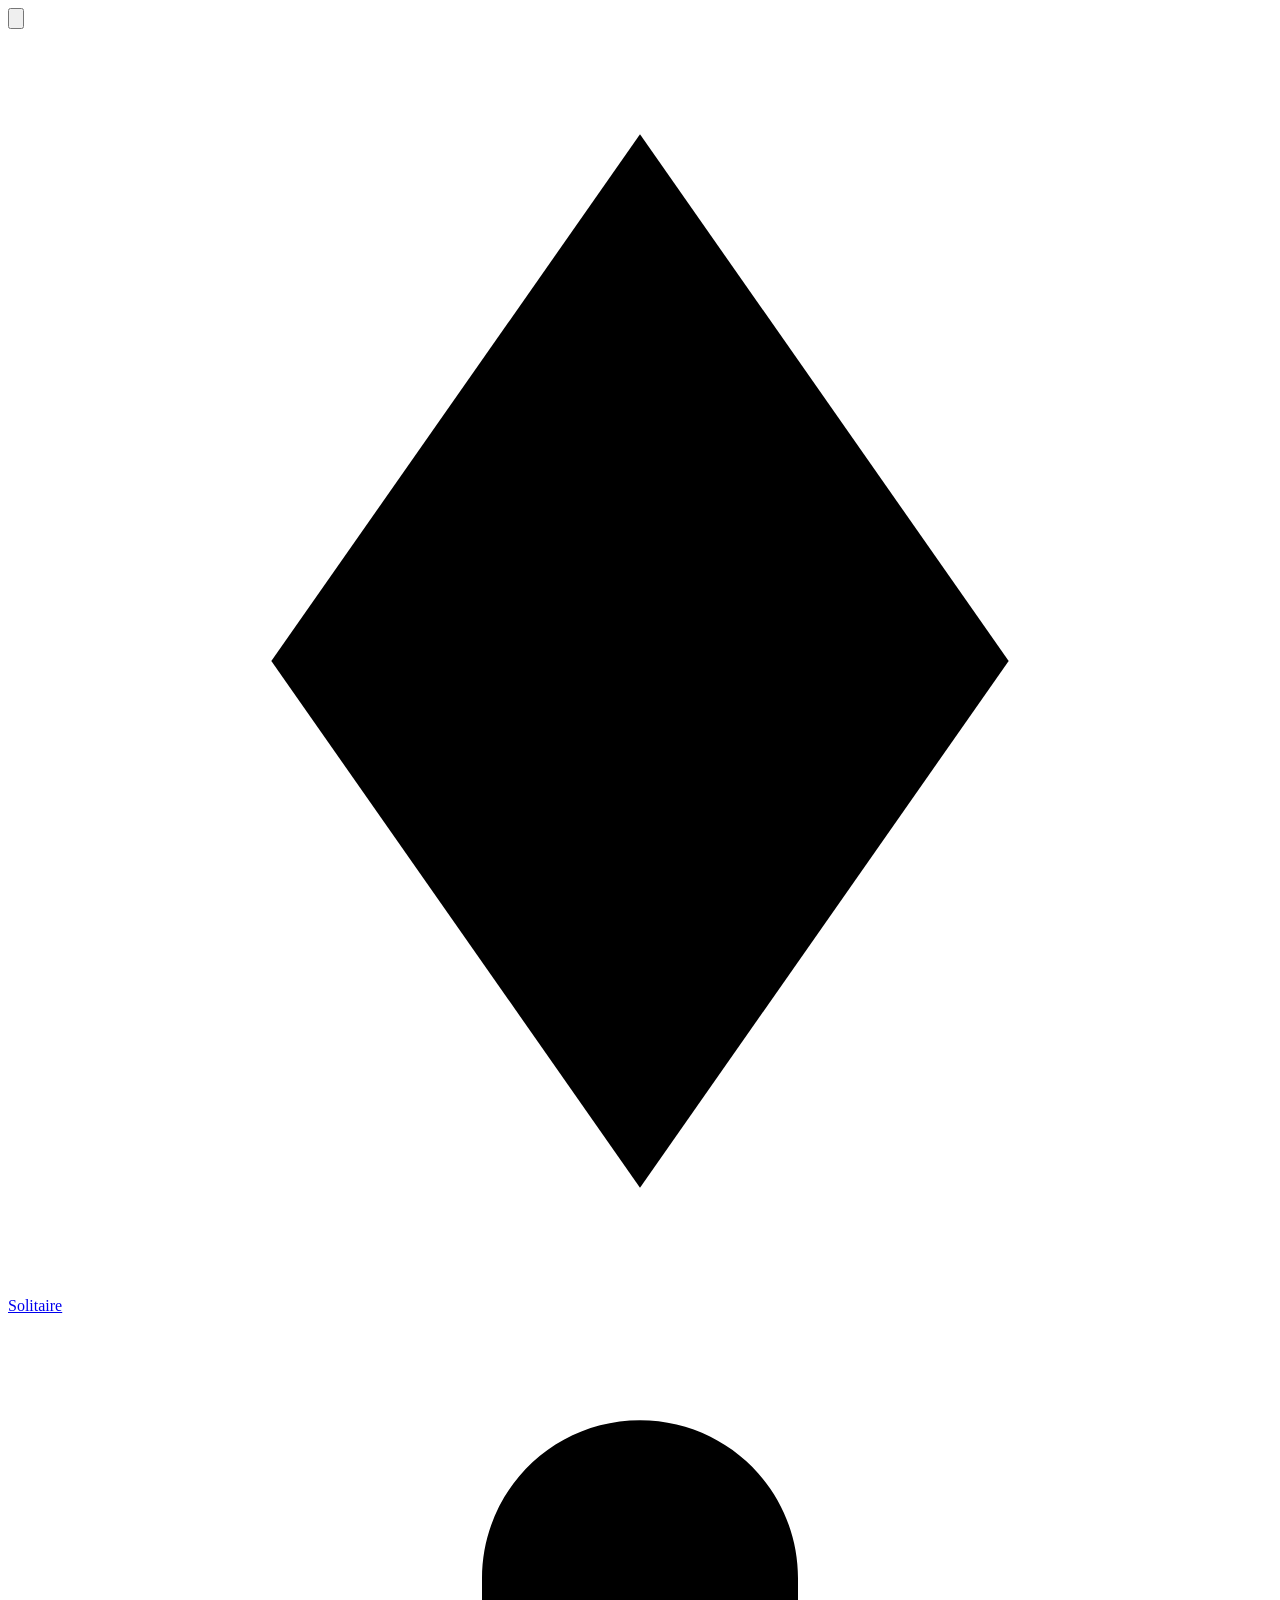
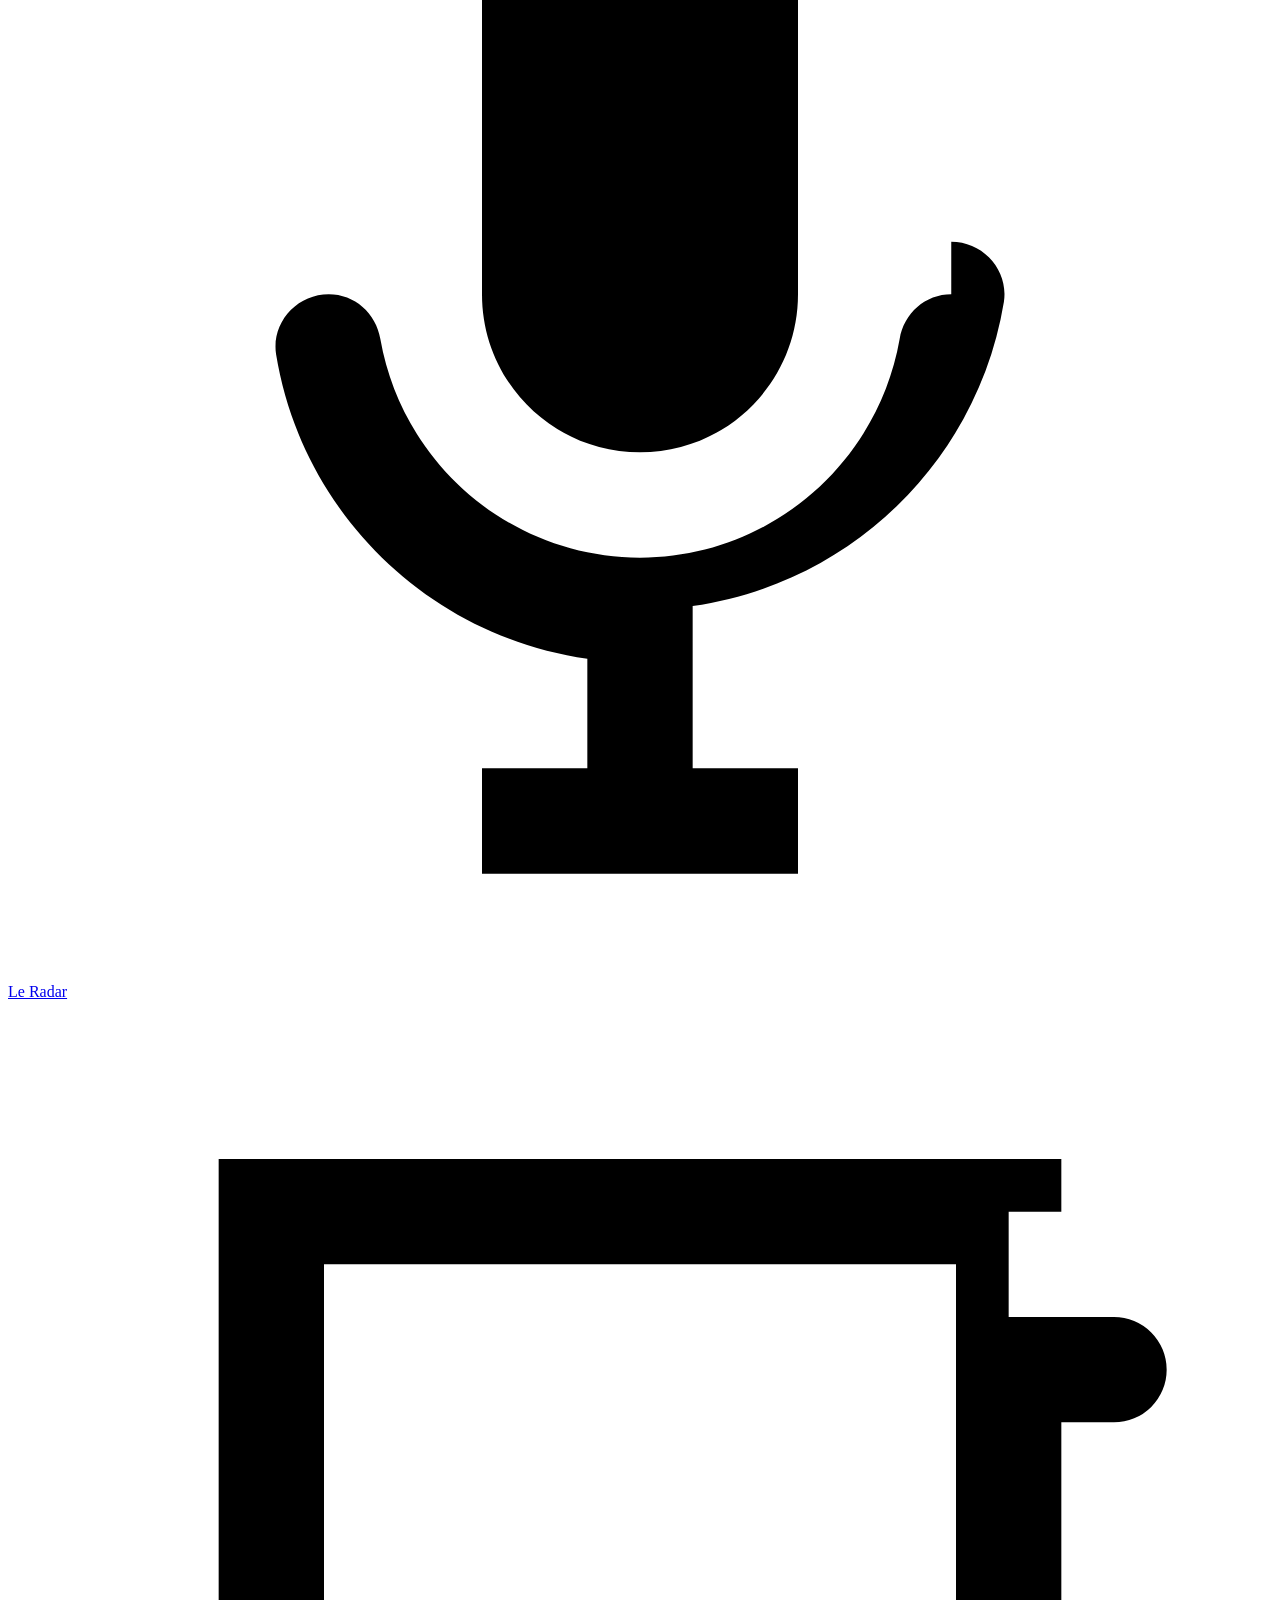
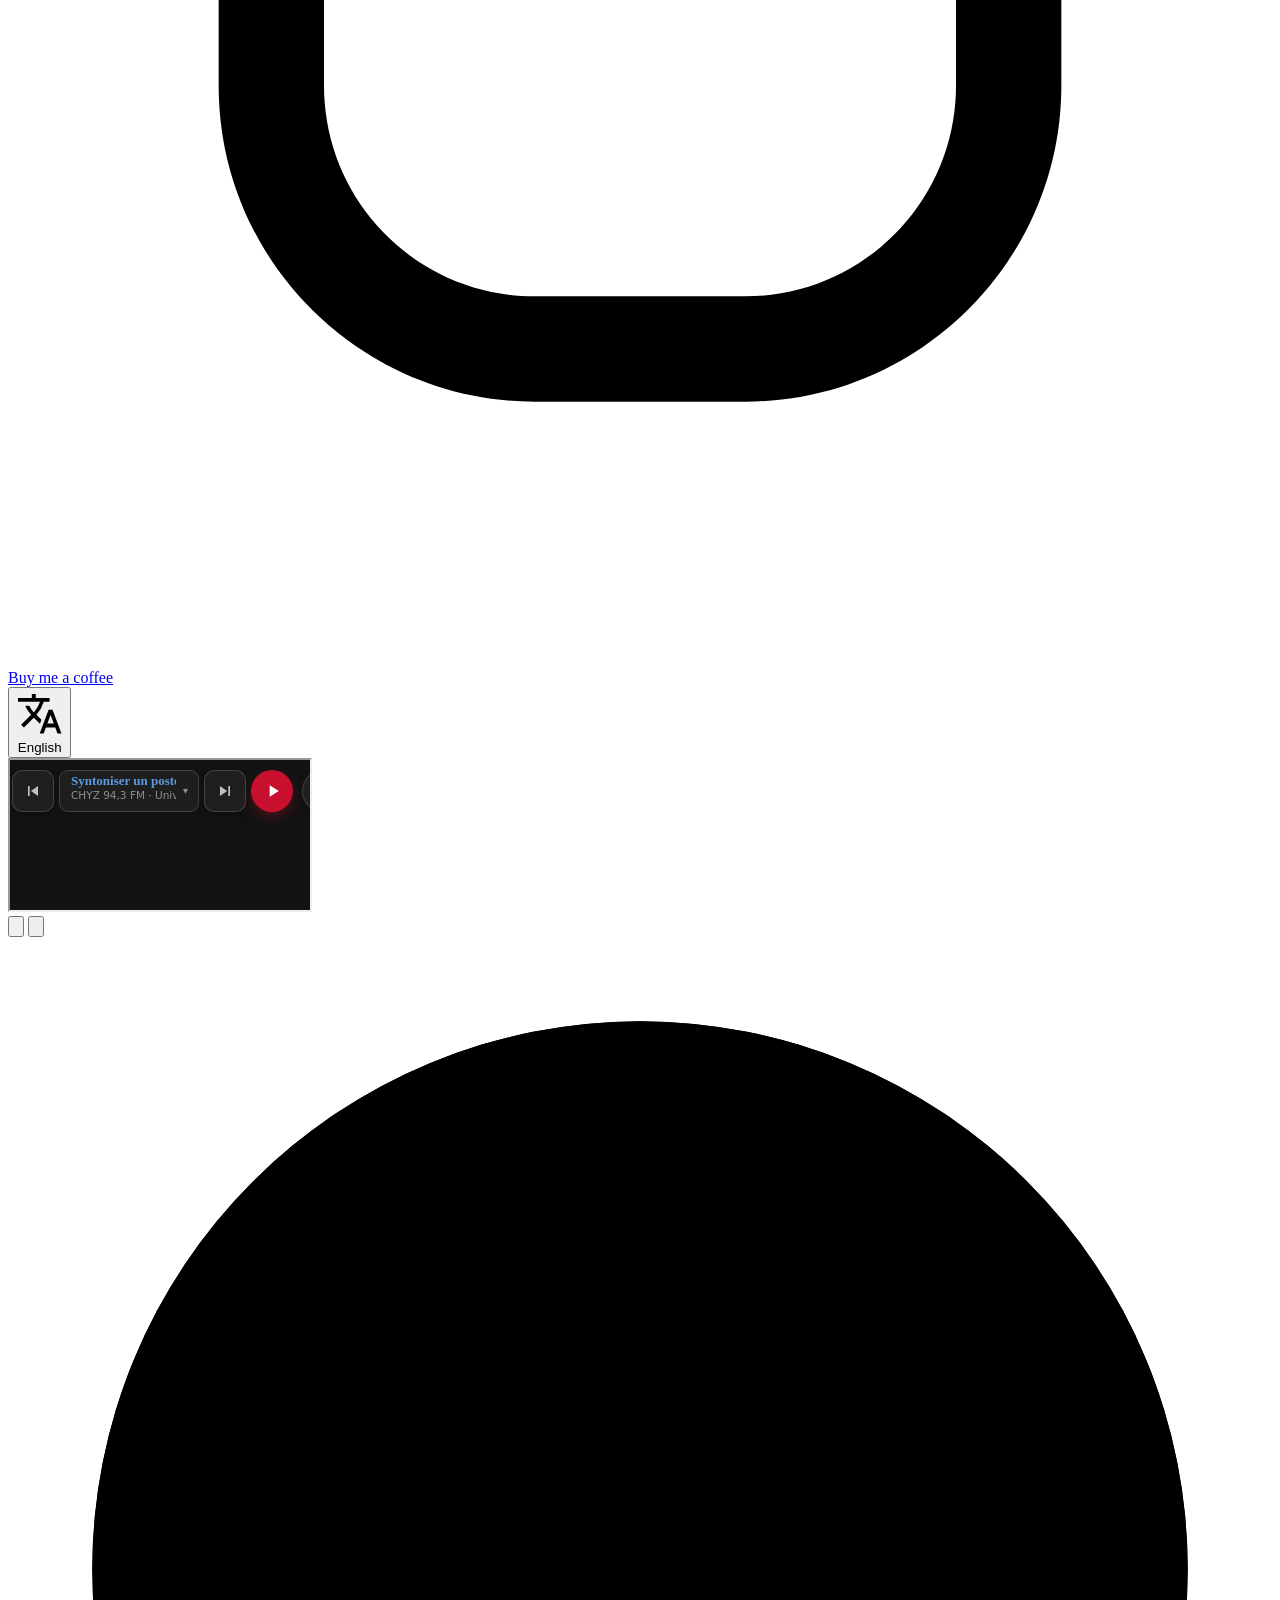
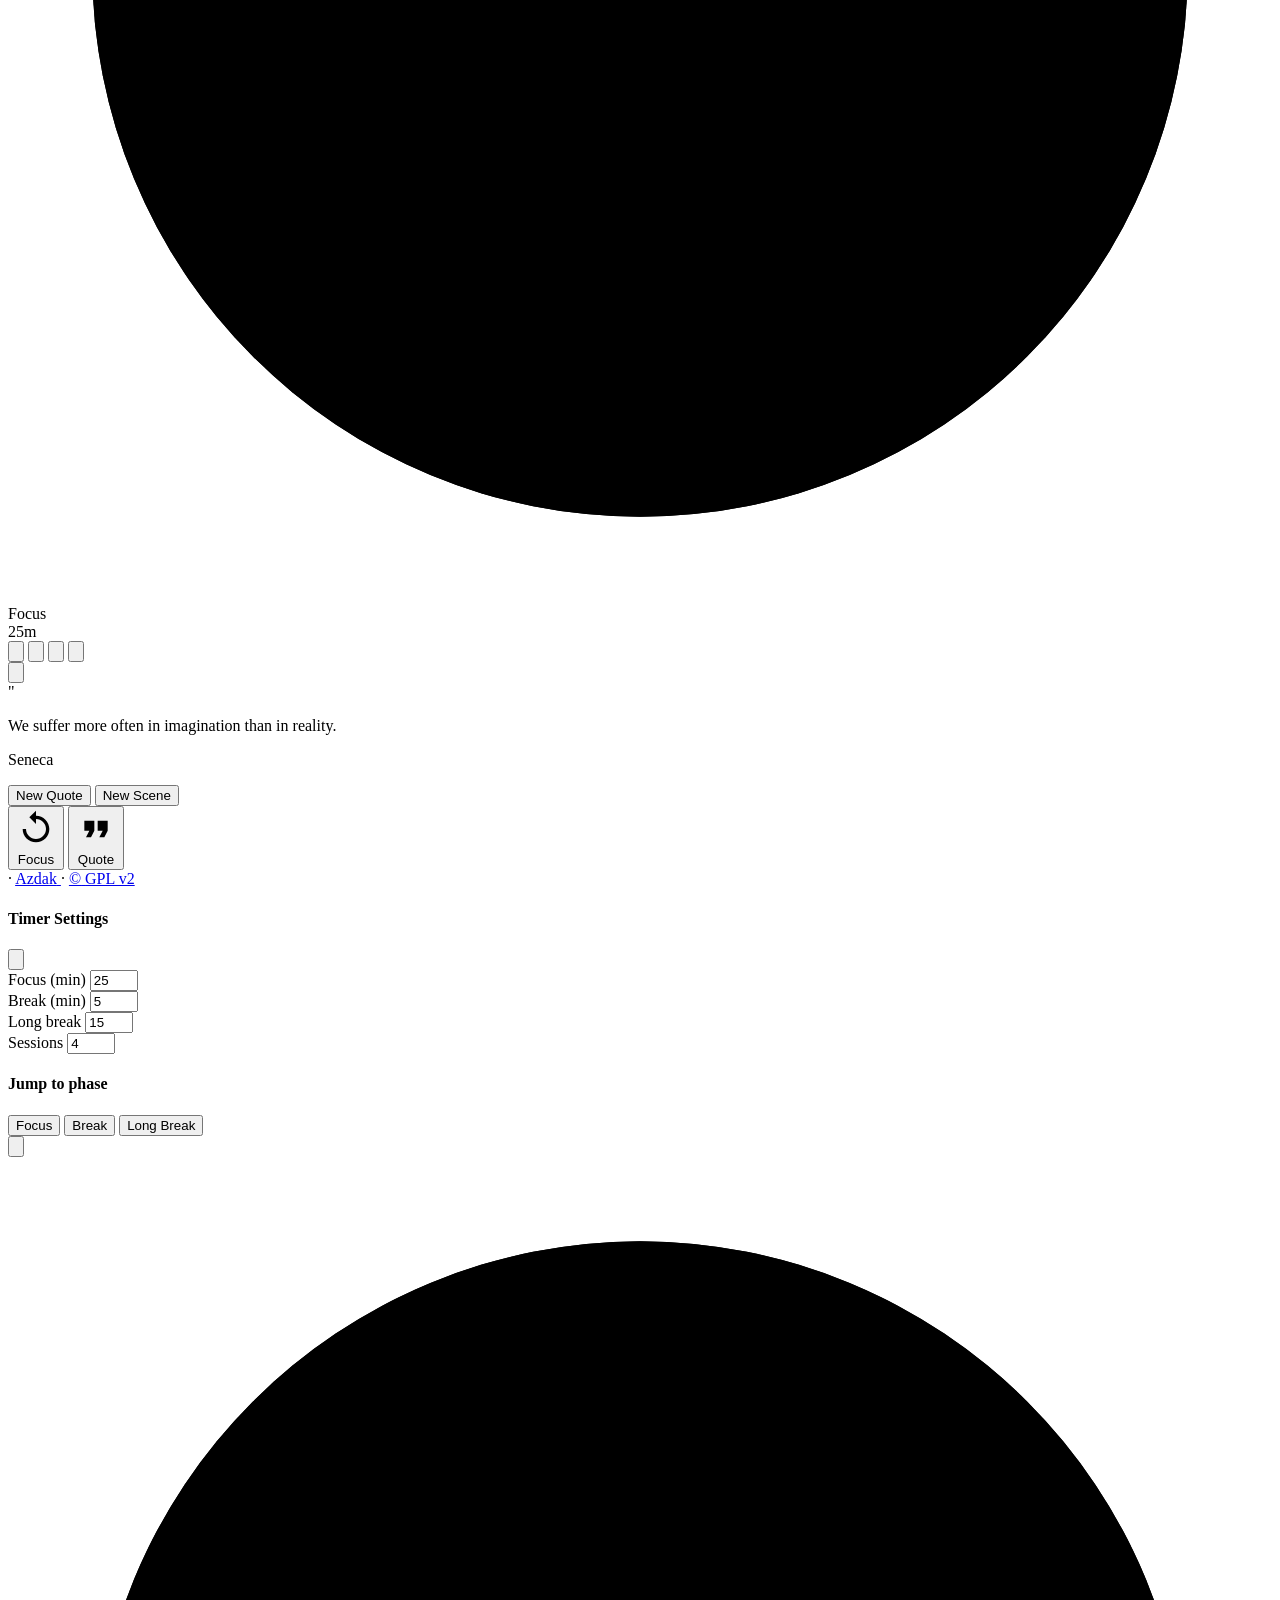
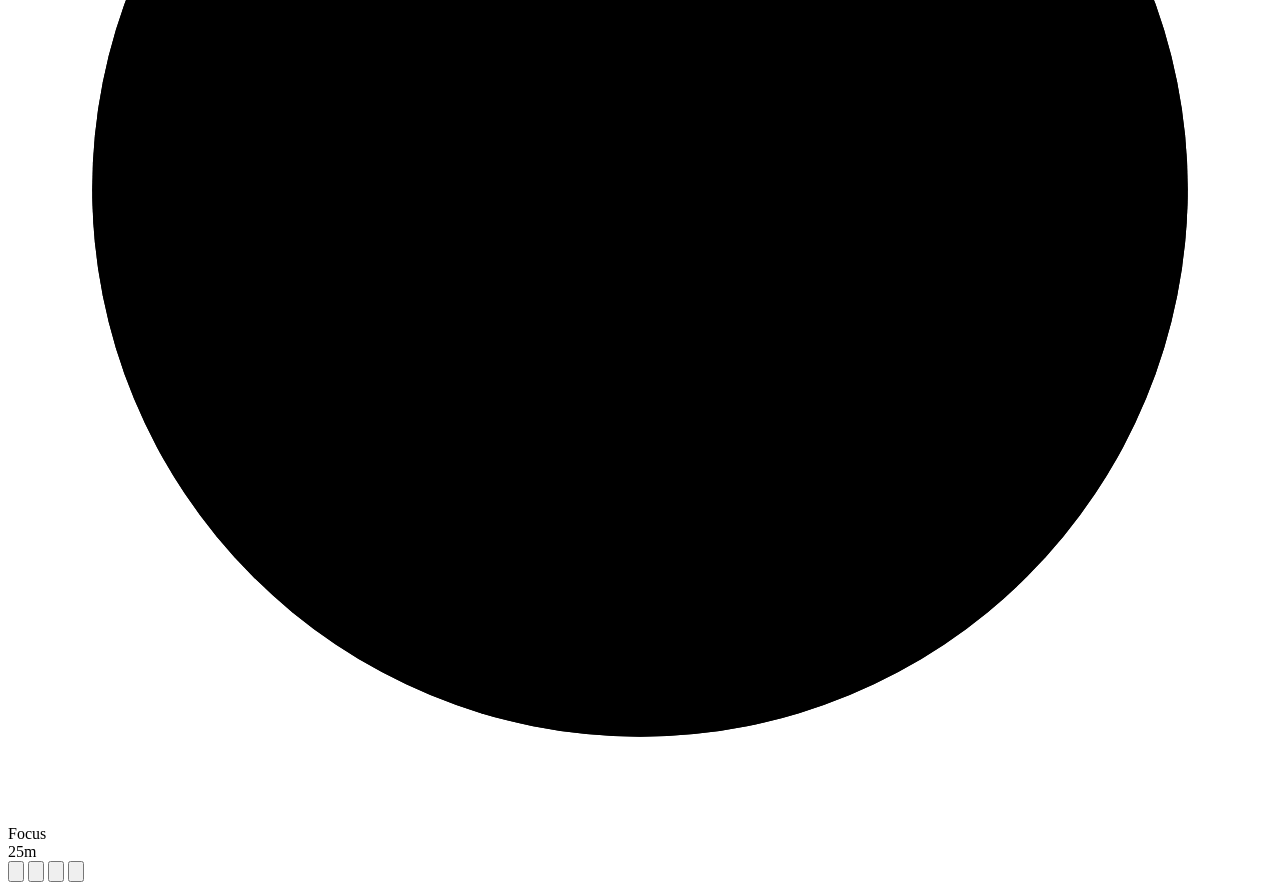
==== pomo/index.html @ 5a5acfb8 "feat(player): Phase 2a auto-resume and 2b nav shell 2a: resume playback after same-tab navigation wh" ====
<!DOCTYPE html>

<html lang="en">
<head>
<meta charset="UTF-8">
<meta name="viewport" content="width=device-width, initial-scale=1.0, viewport-fit=cover">
<title>Pomodoro — Focus Timer | Le Radar</title>

<!-- Favicons — 🍅 Twemoji on dark rounded tile (same approach as Le Radar tab icons) -->
<link rel="icon" href="favicon.svg" type="image/svg+xml" sizes="any">
<link rel="icon" href="favicon-32x32.png" sizes="32x32" type="image/png">
<link rel="icon" href="favicon-96x96.png" sizes="96x96" type="image/png">
<link rel="apple-touch-icon" href="apple-touch-icon.png" sizes="180x180">
<meta name="apple-mobile-web-app-title" content="Pomodoro">
<meta name="application-name" content="Pomodoro">
<link rel="manifest" href="site.webmanifest">
<meta name="theme-color" content="#8b6f4e" media="(prefers-color-scheme: light)">
<meta name="theme-color" content="#1a1816" media="(prefers-color-scheme: dark)">
<meta http-equiv="Content-Security-Policy" content="default-src 'self'; script-src 'self'; style-src 'self' https://fonts.googleapis.com; font-src 'self' https://fonts.gstatic.com; img-src 'self' data: blob: https://images.unsplash.com https://images.pexels.com https://upload.wikimedia.org https://commons.wikimedia.org; connect-src 'self' https://api.mymemory.translated.net https://translate.googleapis.com https://libretranslate.com; frame-src 'self' https://le-radar.ca https://azdak919.github.io http://127.0.0.1:8888 http://localhost:8888 http://127.0.0.1:8080 http://localhost:8080; object-src 'none'; base-uri 'self'; form-action 'none'">

<!-- Open Source Fonts from Google Fonts -->

<link rel="preconnect" href="https://fonts.googleapis.com">
<link rel="preconnect" href="https://fonts.gstatic.com" crossorigin>
<!-- Only the weights actually used in the stylesheet are requested here to minimise font payload -->
<link href="https://fonts.googleapis.com/css2?family=Cormorant+Garamond:ital,wght@0,400;1,400&family=Outfit:wght@300;400;500&family=Raleway:wght@300&display=swap" rel="stylesheet">

<!-- Pre-warm connections to image CDNs so the first background loads faster -->
<link rel="preconnect" href="https://images.unsplash.com">
<link rel="dns-prefetch" href="https://upload.wikimedia.org">
<!-- Layout bootstrap (before paint) -->
<link rel="stylesheet" href="styles/base.css">
<link rel="stylesheet" href="styles/layout.css">
<script src="js/layout.js"></script>
<script>
(function () {
  const root = document.documentElement;
  const coarse = matchMedia('(pointer: coarse)').matches;
  const noHover = matchMedia('(hover: none)').matches;
  const w = window.innerWidth;
  const h = window.innerHeight;
  const touch = (coarse && (w <= 1024 || h <= 520)) || (noHover && w <= 900);
  root.dataset.layout = touch ? 'touch' : 'wide';
  if (touch) {
    try {
      const saved = localStorage.getItem('ataraxia_scene')
        || localStorage.getItem('ataraxia_focus_scene')
        || 'timer';
      root.dataset.scene = saved === 'quote' ? 'quote' : 'timer';
    } catch (e) {
      root.dataset.scene = 'timer';
    }
  }
})();
</script>
</head>

<body>

<!-- Background -->

<div id="bg-layer"></div>
<div id="bg-layer-next"></div>
<div id="bg-overlay"></div>

<!-- Toast -->

<div class="toast" id="toast"></div>

<!-- Top toolbar — même pattern que Solitaire (chrome + synthé Le Radar) -->
<nav class="top-right-actions" aria-label="Navigation">
  <div class="app-toolbar-row app-toolbar-chrome">
    <button class="toolbar-btn toolbar-btn--home" id="home-reload-btn" type="button" aria-label="Reload page">
      <svg viewBox="0 0 24 24" aria-hidden="true"><path d="M10 20v-6h4v6h5v-8h3L12 3 2 12h3v8h5z"/></svg>
    </button>
    <div class="app-toolbar-divider" aria-hidden="true"></div>
    <div class="app-toolbar-main">
    <a class="toolbar-btn" id="solitaire-btn" href="../solitaire/" aria-label="Play Solitaire">
      <svg viewBox="0 0 24 24" aria-hidden="true"><path d="M12 2L5 12l7 10 7-10z"/></svg>
      <span id="solitaire-btn-label">Solitaire</span>
    </a>
    <a class="toolbar-btn" id="radar-btn"
       href="../"
       aria-label="Le Radar — radios étudiantes du Québec">
      <svg viewBox="0 0 24 24" aria-hidden="true"><path d="M12 14c1.66 0 3-1.34 3-3V5c0-1.66-1.34-3-3-3S9 3.34 9 5v6c0 1.66 1.34 3 3 3zm5.91-3c-.49 0-.9.36-.98.85C16.52 14.2 14.47 16 12 16s-4.52-1.8-4.93-4.15c-.08-.49-.49-.85-.98-.85-.61 0-1.09.54-1 1.14.49 3 2.89 5.35 5.91 5.78V20H9v2h6v-2h-2v-3.08c3.02-.43 5.42-2.78 5.91-5.78.09-.6-.39-1.14-1-1.14z"/></svg>
      <span id="radar-btn-label">Le Radar</span>
    </a>
    <a class="toolbar-btn" id="coffee-btn" href="https://www.buymeacoffee.com/azdak"
       target="_blank" rel="noopener noreferrer" aria-label="Buy me a coffee">
      <svg viewBox="0 0 24 24" aria-hidden="true"><path d="M20 3H4v10c0 3.31 2.69 6 6 6h4c3.31 0 6-2.69 6-6V8h1a1 1 0 000-2h-1V3zm-2 10c0 2.21-1.79 4-4 4h-4c-2.21 0-4-1.79-4-4V5h12v8zm2-7h-1V4h1v2z"/></svg>
      <span id="coffee-btn-label">Buy me a coffee</span>
    </a>
    </div>
    <div class="app-toolbar-divider" aria-hidden="true"></div>
    <div class="lang-selector">
      <button class="lang-btn toolbar-btn" id="lang-btn" aria-label="Change language" type="button">
        <svg viewBox="0 0 24 24" aria-hidden="true"><path d="M12.87 15.07l-2.54-2.51.03-.03A17.52 17.52 0 0014.07 6H17V4h-7V2H8v2H1v2h11.17C11.5 7.92 10.44 9.75 9 11.35 8.07 10.32 7.3 9.19 6.69 8h-2c.73 1.63 1.73 3.17 2.98 4.56l-5.09 5.02L4 19l5-5 3.11 3.11.76-2.04zM18.5 10h-2L12 22h2l1.12-3h4.75L21 22h2l-4.5-12zm-2.62 7l1.62-4.33L19.12 17h-3.24z"/></svg>
        <span id="lang-label">English</span>
      </button>
      <div class="lang-dropdown" id="lang-dropdown"></div>
      <div class="lang-translating" id="lang-status"></div>
    </div>
  </div>

  <!-- Synthétiseur Le Radar (même iframe que Solitaire) -->
  <div class="app-toolbar-tuner" id="app-toolbar-tuner">
    <iframe
      id="radar-embed"
      class="radar-embed-frame"
      src="../tuner-embed.html"
      title="Le Radar — syntoniseur radio"
      loading="eager"
      allow="autoplay; encrypted-media"
      referrerpolicy="no-referrer-when-downgrade"
    ></iframe>
  </div>
</nav>

<!-- Page layout: quote card and pomo stacked in center -->
<div class="page-layout">

<div class="content">

<!-- Pomodoro Timer (zone principale) -->

<div class="pomo-container" id="pomo-container">
  <div class="pomo-widget" id="pomo-widget">
    <button class="pomo-corner-btn pomo-fullscreen-btn" id="pomo-fullscreen-btn" aria-label="Open fullscreen timer" type="button">
      <svg viewBox="0 0 24 24" aria-hidden="true"><path d="M7 14H5v5h5v-2H7v-3zm-2-4h2V7h3V5H5v5zm12 7h-3v2h5v-5h-2v3zM14 5v2h3v3h2V5h-5z"/></svg>
    </button>
    <button class="pomo-corner-btn panel-minimize-btn" id="pomo-minimize-btn" aria-label="Minimize timer" type="button">
      <svg viewBox="0 0 24 24" aria-hidden="true"><path d="M7.41 8.59L12 13.17l4.59-4.58L18 10l-6 6-6-6 1.41-1.41z"/></svg>
    </button>

    <!-- Large progress ring with time + label inside -->
    <div class="pomo-ring-wrapper">
      <svg class="pomo-ring" viewBox="0 0 120 120">
        <circle class="pomo-ring-bg" cx="60" cy="60" r="52"/>
        <circle class="pomo-ring-progress" id="pomo-progress" cx="60" cy="60" r="52"/>
      </svg>
      <div class="pomo-center">
        <span class="pomo-label" id="pomo-label">Focus</span>
        <div class="pomo-time-inside" id="pomo-display">25<span class="pomo-time-unit">m</span></div>
        <div class="pomo-dots" id="pomo-dots"></div>
      </div>
    </div>

    <!-- Phase-ready nudge label -->
    <div class="pomo-phase-ready-label" id="pomo-phase-ready"></div>

    <!-- Controls: reset | play/pause | settings -->
    <div class="pomo-controls">
      <button class="pomo-btn pomo-btn--secondary" id="pomo-reset" aria-label="Reset timer">
        <svg viewBox="0 0 24 24"><path d="M12 4V1L8 5l4 4V6c3.31 0 6 2.69 6 6s-2.69 6-6 6-6-2.69-6-6H4c0 4.42 3.58 8 8 8s8-3.58 8-8-3.58-8-8-8z"/></svg>
      </button>
      <button class="pomo-btn pomo-btn--primary" id="pomo-play" aria-label="Start timer">
        <svg viewBox="0 0 24 24"><path d="M8 5v14l11-7z"/></svg>
      </button>
      <button class="pomo-btn pomo-btn--primary" id="pomo-pause" aria-label="Stop timer" style="display:none">
        <svg viewBox="0 0 24 24"><path d="M6 6h12v12H6z"/></svg>
      </button>
      <button class="pomo-btn pomo-btn--secondary" id="pomo-settings-btn" aria-label="Timer settings" aria-expanded="false" aria-controls="pomo-settings-panel">
        <svg viewBox="0 0 24 24"><path d="M19.14 12.94a7.07 7.07 0 000-1.88l2.03-1.58a.49.49 0 00.12-.61l-1.92-3.32a.49.49 0 00-.59-.22l-2.39.96a7.04 7.04 0 00-1.63-.94l-.36-2.54a.48.48 0 00-.48-.41h-3.84a.48.48 0 00-.48.41l-.36 2.54c-.59.24-1.13.57-1.63.94l-2.39-.96a.49.49 0 00-.59.22L2.74 8.87a.48.48 0 00.12.61l2.03 1.58a7.07 7.07 0 000 1.88l-2.03 1.58a.49.49 0 00-.12.61l1.92 3.32c.12.22.37.29.59.22l2.39-.96c.5.38 1.04.7 1.63.94l.36 2.54c.05.24.26.41.48.41h3.84c.24 0 .44-.17.48-.41l.36-2.54c.59-.24 1.13-.57 1.63-.94l2.39.96c.22.08.47 0 .59-.22l1.92-3.32a.49.49 0 00-.12-.61l-2.03-1.58zM12 15.6A3.6 3.6 0 1115.6 12 3.6 3.6 0 0112 15.6z"/></svg>
      </button>
    </div>

  </div><!-- /.pomo-widget -->
  <button class="panel-restore-chip panel-restore-chip--pomo" id="pomo-restore-btn" type="button" aria-label="Restore timer" hidden>
    <svg viewBox="0 0 24 24" aria-hidden="true"><path d="M7.41 8.59L12 13.17l4.59-4.58L18 10l-6 6-6-6 1.41-1.41z"/></svg>
    <span class="panel-restore-label" id="pomo-restore-label">Pomodoro</span>
  </button>
</div><!-- /.pomo-container -->

  <div class="quote-card" id="quote-card">
    <button class="pomo-corner-btn panel-minimize-btn" id="quote-minimize-btn" aria-label="Minimize quote" type="button">
      <svg viewBox="0 0 24 24" aria-hidden="true"><path d="M7.41 8.59L12 13.17l4.59-4.58L18 10l-6 6-6-6 1.41-1.41z"/></svg>
    </button>
    <div class="quote-inner">
      <div class="quote-body">
        <div class="quote-mark" aria-hidden="true">"</div>
        <p class="quote-text" id="quote-text">We suffer more often in imagination than in reality.</p>
        <p class="quote-author" id="quote-author">Seneca</p>
      </div>
      <div class="quote-action-row">
        <button class="btn" id="btn-new" aria-label="New quote">New Quote</button>
        <button class="btn" id="btn-bg" aria-label="Change background">New Scene</button>
      </div>
    </div>
    <button class="panel-restore-chip" id="quote-restore-btn" type="button" aria-label="Restore quote" hidden>
      <svg viewBox="0 0 24 24" aria-hidden="true"><path d="M7.41 15.41L12 10.83l4.59 4.58L18 14l-6-6-6 6z"/></svg>
      <span class="panel-restore-label" id="quote-restore-label">Quote</span>
    </button>
  </div>

</div><!-- /.content -->

<!-- Touch layout: scene switcher (Focus Deck) -->
<nav class="focus-scene-bar" id="focus-scene-bar" role="tablist" aria-label="View mode">
  <button type="button" class="scene-btn scene-btn--timer active" id="scene-btn-timer" role="tab" aria-selected="true" aria-controls="pomo-widget">
    <svg viewBox="0 0 24 24" aria-hidden="true"><path d="M12 4V1L8 5l4 4V6c3.31 0 6 2.69 6 6s-2.69 6-6 6-6-2.69-6-6H4c0 4.42 3.58 8 8 8s8-3.58 8-8-3.58-8-8-8z"/></svg>
    <span id="scene-label-timer">Focus</span>
  </button>
  <button type="button" class="scene-btn scene-btn--quote" id="scene-btn-quote" role="tab" aria-selected="false" aria-controls="quote-card">
    <svg viewBox="0 0 24 24" aria-hidden="true"><path d="M6 17h3l2-4V7H5v6h3zm8 0h3l2-4V7h-6v6h3z"/></svg>
    <span id="scene-label-quote">Quote</span>
  </button>
</nav>

<!-- Bottom credits bar -->
<div class="bottom-badges">
  <div class="img-credit" id="img-credit"></div>
  <span class="credits-divider">&middot;</span>
  <a class="license-badge" href="https://www.buymeacoffee.com/azdak" target="_blank" rel="noopener noreferrer" title="Buy me a coffee">
    <span>Azdak</span>
  </a>
  <span class="credits-divider">&middot;</span>
  <a class="license-badge" href="https://www.gnu.org/licenses/gpl-2.0.html" target="_blank" rel="noopener noreferrer">
    <span class="copyleft-symbol" aria-label="Copyleft">&copy;</span>
    <span>GPL v2</span>
  </a>
</div>

</div><!-- /.page-layout -->

<!-- Timer settings — hors du widget (évite le piège backdrop-filter sur position:fixed) -->
<div class="pomo-settings" id="pomo-settings-panel" role="dialog" aria-label="Timer settings" aria-hidden="true">
  <div class="pomo-settings-header">
    <h4>Timer Settings</h4>
    <button class="pomo-settings-close pomo-btn pomo-btn--secondary" id="pomo-settings-close" type="button" aria-label="Close settings">
      <svg viewBox="0 0 24 24" aria-hidden="true"><path d="M19 6.41L17.59 5 12 10.59 6.41 5 5 6.41 10.59 12 5 17.59 6.41 19 12 13.41 17.59 19 19 17.59 13.41 12z"/></svg>
    </button>
  </div>
  <div class="setting-row">
    <label>Focus (min)</label>
    <input type="number" id="setting-work" min="1" max="90" value="25">
  </div>
  <div class="setting-row">
    <label>Break (min)</label>
    <input type="number" id="setting-break" min="1" max="30" value="5">
  </div>
  <div class="setting-row">
    <label>Long break</label>
    <input type="number" id="setting-long" min="1" max="60" value="15">
  </div>
  <div class="setting-row">
    <label>Sessions</label>
    <input type="number" id="setting-sessions" min="1" max="12" value="4">
  </div>
  <div class="setting-divider"></div>
  <h4>Jump to phase</h4>
  <div class="setting-phase-chips">
    <button class="phase-chip" id="chip-focus">Focus</button>
    <button class="phase-chip" id="chip-break">Break</button>
    <button class="phase-chip" id="chip-long">Long Break</button>
  </div>
</div>

<!-- Pomodoro Full-Page Overlay -->
<div class="pomo-fullpage-overlay" id="pomo-fullpage">
  <button class="pomo-fullpage-close" id="pomo-fullpage-close" aria-label="Close full-page timer">
    <svg viewBox="0 0 24 24"><path d="M19 6.41L17.59 5 12 10.59 6.41 5 5 6.41 10.59 12 5 17.59 6.41 19 12 13.41 17.59 19 19 17.59 13.41 12z"/></svg>
  </button>
  <div class="pomo-fullpage-main">
    <div class="pomo-fullpage-timer">
      <div class="pomo-ring-wrapper" id="pomo-fp-ring-wrapper">
        <svg class="pomo-ring" viewBox="0 0 120 120">
          <circle class="pomo-ring-bg" cx="60" cy="60" r="52"/>
          <circle class="pomo-ring-progress" id="pomo-fp-progress" cx="60" cy="60" r="52"/>
        </svg>
        <div class="pomo-center">
          <span class="pomo-label" id="pomo-fp-label">Focus</span>
          <div class="pomo-time-inside" id="pomo-fp-display">25<span class="pomo-time-unit">m</span></div>
          <div class="pomo-dots" id="pomo-fp-dots"></div>
        </div>
      </div>
      <div class="pomo-phase-ready-label" id="pomo-fp-phase-ready"></div>
      <div class="pomo-fullpage-actions">
        <div class="pomo-controls">
          <button class="pomo-btn pomo-btn--secondary" id="pomo-fp-reset" aria-label="Reset timer">
            <svg viewBox="0 0 24 24"><path d="M12 4V1L8 5l4 4V6c3.31 0 6 2.69 6 6s-2.69 6-6 6-6-2.69-6-6H4c0 4.42 3.58 8 8 8s8-3.58 8-8-3.58-8-8-8z"/></svg>
          </button>
          <button class="pomo-btn pomo-btn--primary" id="pomo-fp-play" aria-label="Start timer">
            <svg viewBox="0 0 24 24"><path d="M8 5v14l11-7z"/></svg>
          </button>
          <button class="pomo-btn pomo-btn--primary" id="pomo-fp-pause" aria-label="Stop timer" style="display:none">
            <svg viewBox="0 0 24 24"><path d="M6 6h12v12H6z"/></svg>
          </button>
          <button class="pomo-btn pomo-btn--secondary" id="pomo-fp-settings-btn" aria-label="Timer settings">
            <svg viewBox="0 0 24 24"><path d="M19.14 12.94a7.07 7.07 0 000-1.88l2.03-1.58a.49.49 0 00.12-.61l-1.92-3.32a.49.49 0 00-.59-.22l-2.39.96a7.04 7.04 0 00-1.63-.94l-.36-2.54a.48.48 0 00-.48-.41h-3.84a.48.48 0 00-.48.41l-.36 2.54c-.59.24-1.13.57-1.63.94l-2.39-.96a.49.49 0 00-.59.22L2.74 8.87a.48.48 0 00.12.61l2.03 1.58a7.07 7.07 0 000 1.88l-2.03 1.58a.49.49 0 00-.12.61l1.92 3.32c.12.22.37.29.59.22l2.39-.96c.5.38 1.04.7 1.63.94l.36 2.54c.05.24.26.41.48.41h3.84c.24 0 .44-.17.48-.41l.36-2.54c.59-.24 1.13-.57 1.63-.94l2.39.96c.22.08.47 0 .59-.22l1.92-3.32a.49.49 0 00-.12-.61l-2.03-1.58zM12 15.6A3.6 3.6 0 1115.6 12 3.6 3.6 0 0112 15.6z"/></svg>
          </button>
        </div>
      </div>
    </div>
  </div>
</div>


<!-- Pomodoro modules — load order matters; see js/app.js -->
<script src="js/storage.js"></script>
<script src="js/backgrounds-data.js"></script>
<script src="js/quotes-data.js"></script>
<script src="js/quotes-i18n.js"></script>
<script src="js/toast.js"></script>
<script src="js/pomo-audio.js"></script>
<script src="js/pomo.js"></script>
<script src="js/backgrounds.js"></script>
<script src="js/quotes.js"></script>
<script src="js/translate.js"></script>
<script src="js/panels.js"></script>
<script src="js/app.js"></script>
<script src="../nav-shell.js"></script>

</body>
</html>
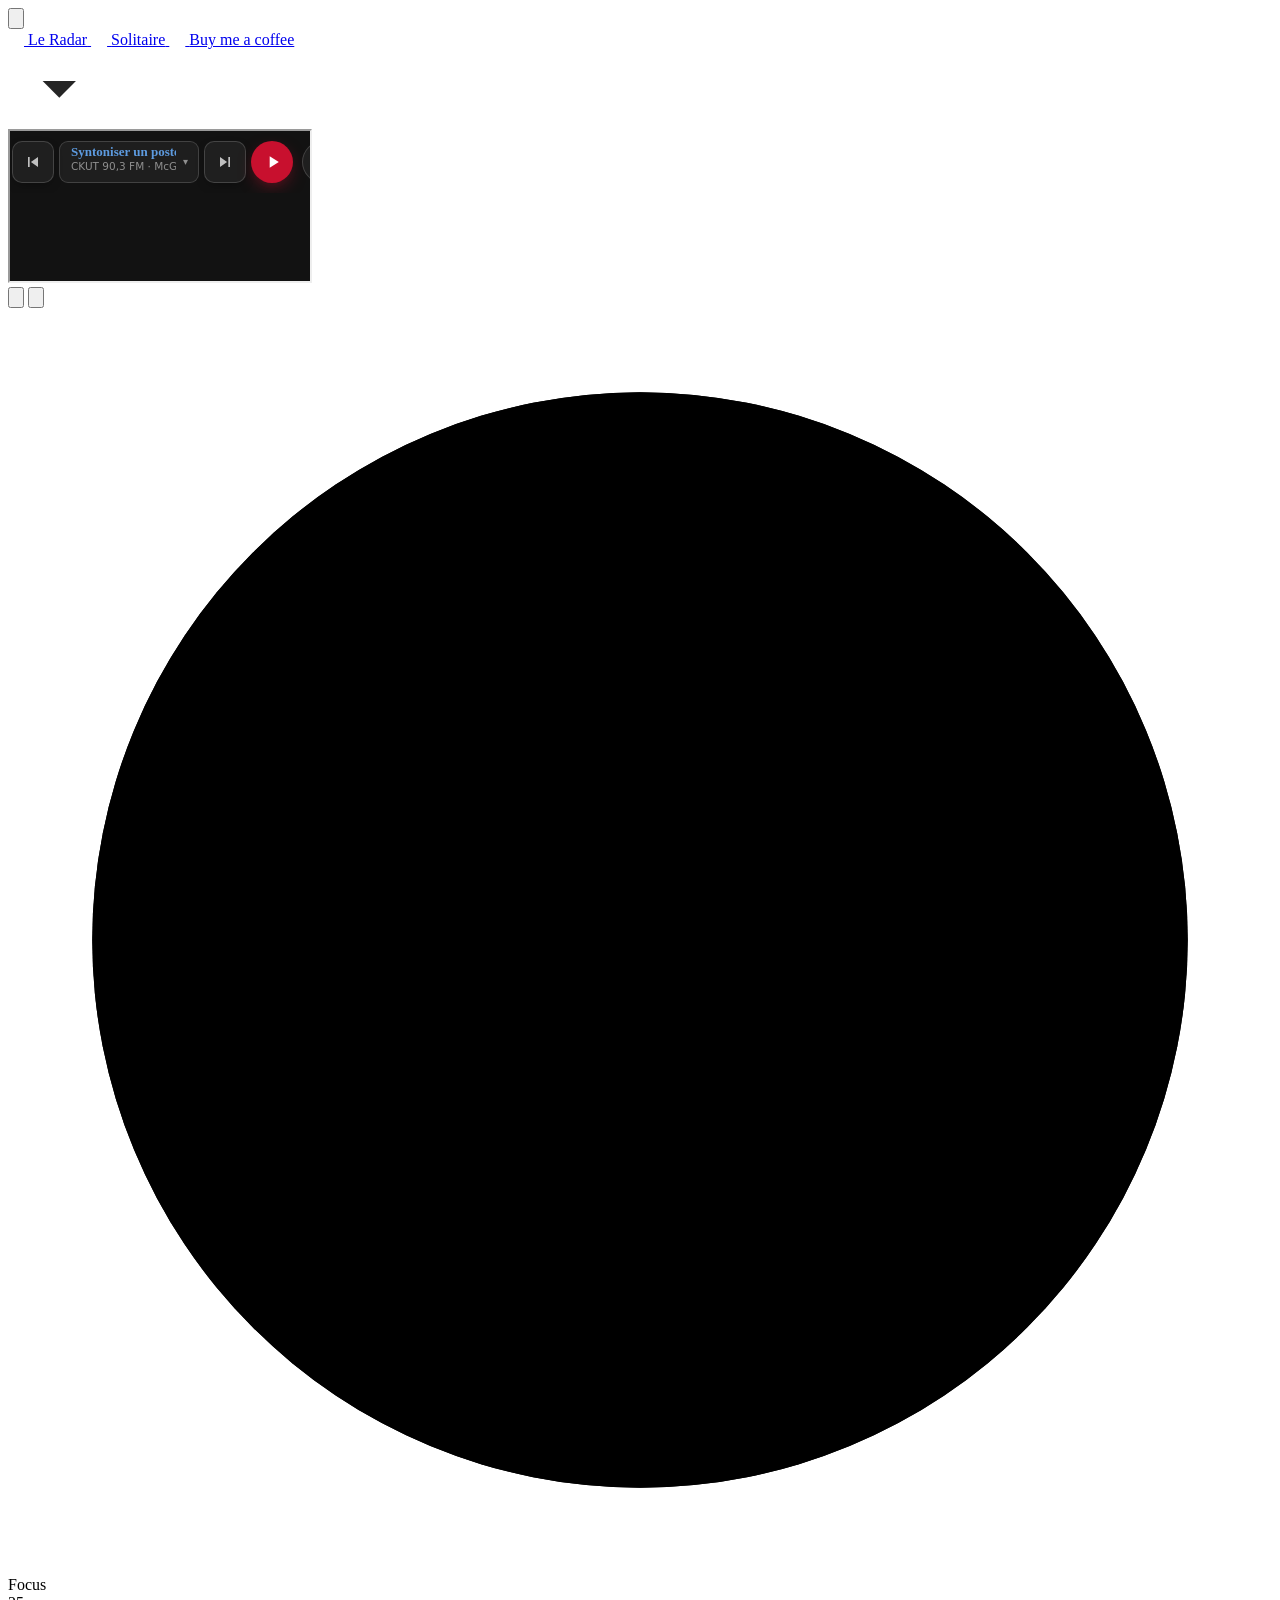
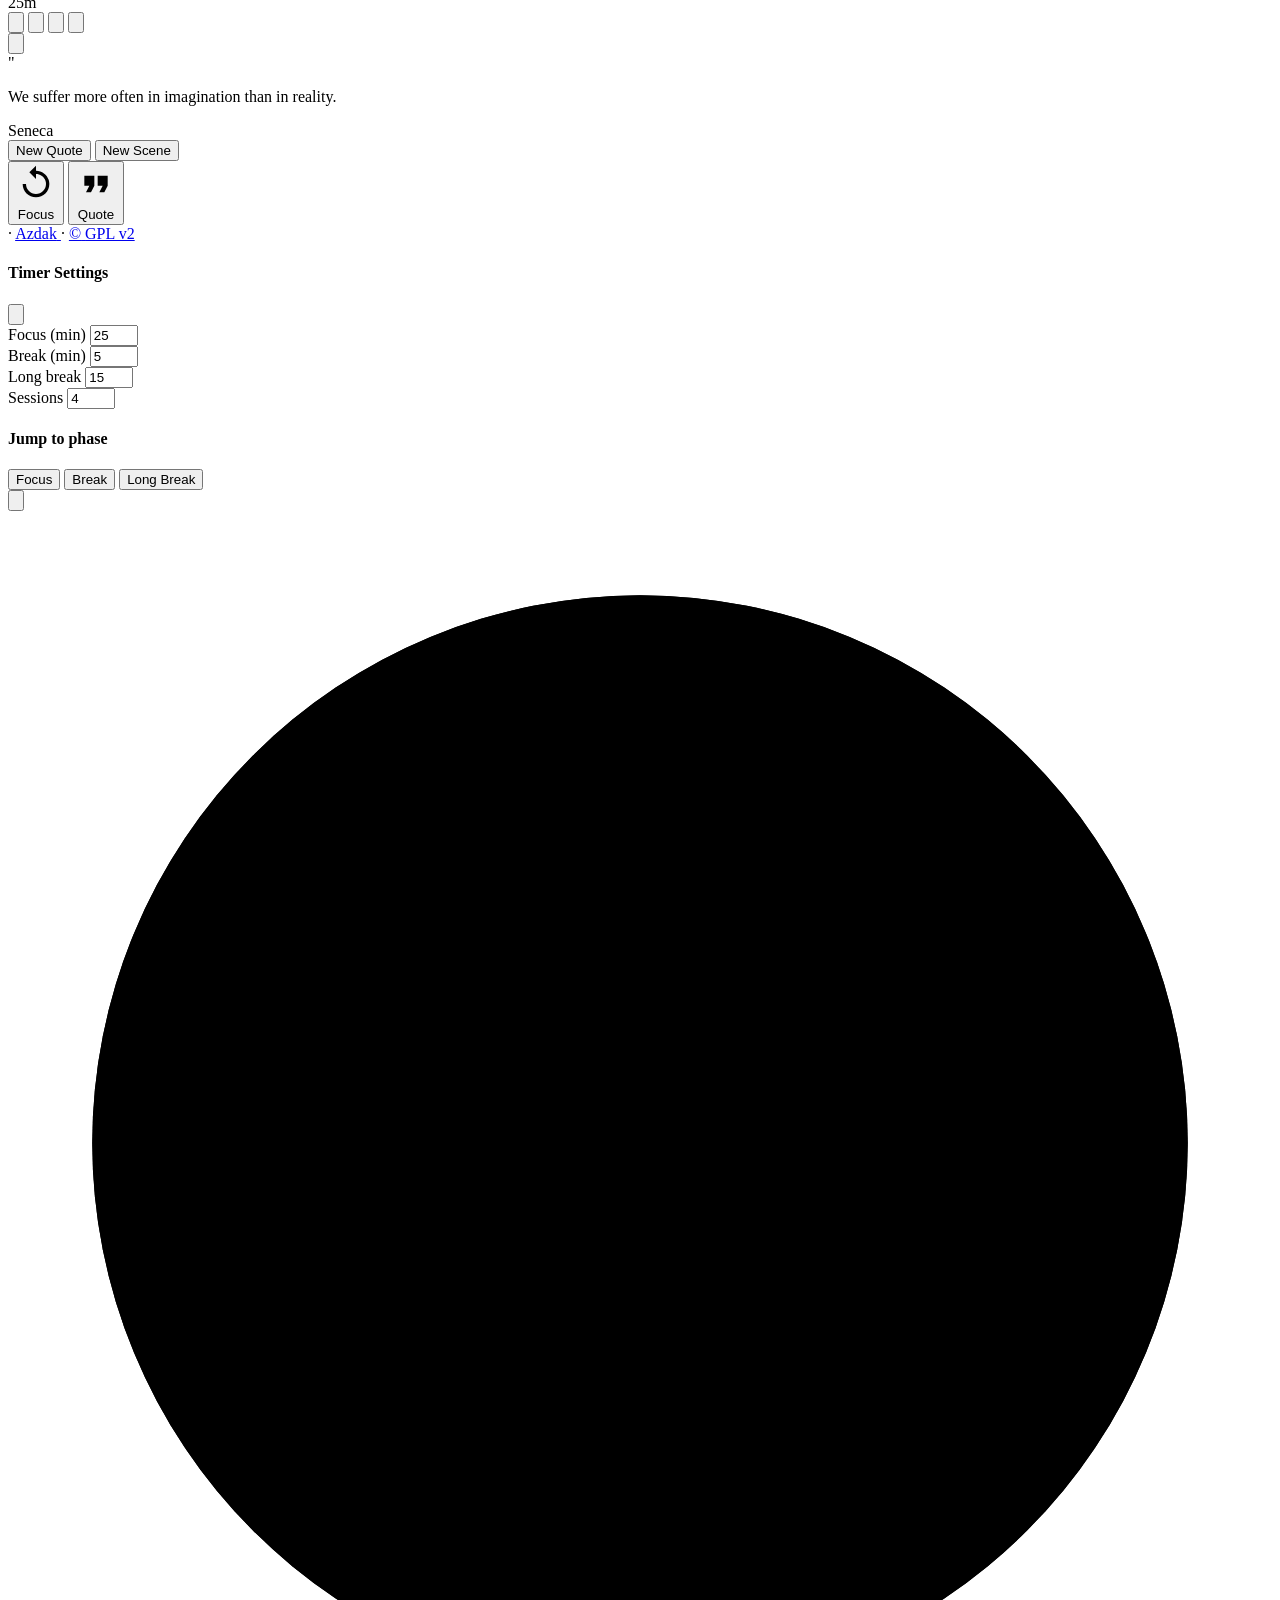
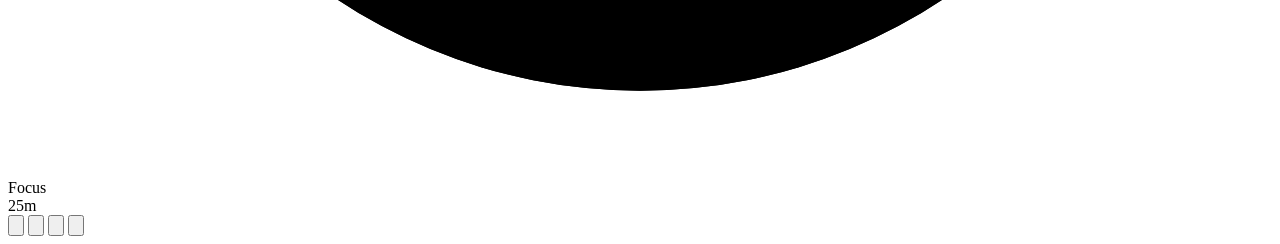
==== commit 22cc82b4: "feat(pomo): expand curated quote catalog" ====
--- a/pomo/index.html
+++ b/pomo/index.html
@@ -31,6 +31,7 @@
 <!-- Layout bootstrap (before paint) -->
 <link rel="stylesheet" href="styles/base.css">
 <link rel="stylesheet" href="styles/layout.css">
+<link rel="stylesheet" href="../translate-menu.css">
 <script src="js/layout.js"></script>
 <script>
 (function () {
@@ -75,29 +76,30 @@
     </button>
     <div class="app-toolbar-divider" aria-hidden="true"></div>
     <div class="app-toolbar-main">
-    <a class="toolbar-btn" id="solitaire-btn" href="../solitaire/" aria-label="Play Solitaire">
-      <svg viewBox="0 0 24 24" aria-hidden="true"><path d="M12 2L5 12l7 10 7-10z"/></svg>
-      <span id="solitaire-btn-label">Solitaire</span>
-    </a>
     <a class="toolbar-btn" id="radar-btn"
        href="../"
        aria-label="Le Radar — radios étudiantes du Québec">
-      <svg viewBox="0 0 24 24" aria-hidden="true"><path d="M12 14c1.66 0 3-1.34 3-3V5c0-1.66-1.34-3-3-3S9 3.34 9 5v6c0 1.66 1.34 3 3 3zm5.91-3c-.49 0-.9.36-.98.85C16.52 14.2 14.47 16 12 16s-4.52-1.8-4.93-4.15c-.08-.49-.49-.85-.98-.85-.61 0-1.09.54-1 1.14.49 3 2.89 5.35 5.91 5.78V20H9v2h6v-2h-2v-3.08c3.02-.43 5.42-2.78 5.91-5.78.09-.6-.39-1.14-1-1.14z"/></svg>
+      <img class="app-emoji" src="../assets/emoji/satellite.png" width="16" height="16" alt="" decoding="async" aria-hidden="true">
       <span id="radar-btn-label">Le Radar</span>
+    </a>
+    <a class="toolbar-btn" id="solitaire-btn" href="../solitaire/" aria-label="Play Solitaire">
+      <img class="app-emoji" src="../assets/emoji/joker.png" width="16" height="16" alt="" decoding="async" aria-hidden="true">
+      <span id="solitaire-btn-label">Solitaire</span>
     </a>
     <a class="toolbar-btn" id="coffee-btn" href="https://www.buymeacoffee.com/azdak"
        target="_blank" rel="noopener noreferrer" aria-label="Buy me a coffee">
-      <svg viewBox="0 0 24 24" aria-hidden="true"><path d="M20 3H4v10c0 3.31 2.69 6 6 6h4c3.31 0 6-2.69 6-6V8h1a1 1 0 000-2h-1V3zm-2 10c0 2.21-1.79 4-4 4h-4c-2.21 0-4-1.79-4-4V5h12v8zm2-7h-1V4h1v2z"/></svg>
+      <img class="app-emoji" src="../assets/emoji/coffee.png" width="16" height="16" alt="" decoding="async" aria-hidden="true">
       <span id="coffee-btn-label">Buy me a coffee</span>
     </a>
     </div>
     <div class="app-toolbar-divider" aria-hidden="true"></div>
-    <div class="lang-selector">
-      <button class="lang-btn toolbar-btn" id="lang-btn" aria-label="Change language" type="button">
+    <div class="lang-selector translate-control radar-translate-control--app notranslate" id="translate-control" translate="no">
+      <button class="lang-btn toolbar-btn translate-toggle" id="lang-btn" aria-label="Change language" aria-haspopup="listbox" aria-expanded="false" aria-controls="lang-dropdown" type="button">
         <svg viewBox="0 0 24 24" aria-hidden="true"><path d="M12.87 15.07l-2.54-2.51.03-.03A17.52 17.52 0 0014.07 6H17V4h-7V2H8v2H1v2h11.17C11.5 7.92 10.44 9.75 9 11.35 8.07 10.32 7.3 9.19 6.69 8h-2c.73 1.63 1.73 3.17 2.98 4.56l-5.09 5.02L4 19l5-5 3.11 3.11.76-2.04zM18.5 10h-2L12 22h2l1.12-3h4.75L21 22h2l-4.5-12zm-2.62 7l1.62-4.33L19.12 17h-3.24z"/></svg>
-        <span id="lang-label">English</span>
-      </button>
-      <div class="lang-dropdown" id="lang-dropdown"></div>
+        <span id="lang-label" class="translate-toggle__label">Original</span>
+        <svg class="translate-toggle__chev" viewBox="0 0 24 24" aria-hidden="true"><path d="M6 9l6 6 6-6"/></svg>
+      </button>
+      <div class="lang-dropdown translate-menu" id="lang-dropdown" role="listbox" aria-label="Langue d’affichage" hidden></div>
       <div class="lang-translating" id="lang-status"></div>
     </div>
   </div>
@@ -179,7 +181,7 @@
       <div class="quote-body">
         <div class="quote-mark" aria-hidden="true">"</div>
         <p class="quote-text" id="quote-text">We suffer more often in imagination than in reality.</p>
-        <p class="quote-author" id="quote-author">Seneca</p>
+        <a class="quote-author" id="quote-author">Seneca</a>
       </div>
       <div class="quote-action-row">
         <button class="btn" id="btn-new" aria-label="New quote">New Quote</button>
@@ -300,11 +302,13 @@
 <script src="js/backgrounds-data.js"></script>
 <script src="js/quotes-data.js"></script>
 <script src="js/quotes-i18n.js"></script>
+<script src="js/quotes-expansion.js"></script>
 <script src="js/toast.js"></script>
 <script src="js/pomo-audio.js"></script>
 <script src="js/pomo.js"></script>
 <script src="js/backgrounds.js"></script>
 <script src="js/quotes.js"></script>
+<script src="../translate-menu.js"></script>
 <script src="js/translate.js"></script>
 <script src="js/panels.js"></script>
 <script src="js/app.js"></script>
--- a/translate-menu.css
+++ b/translate-menu.css
@@ -0,0 +1,207 @@
+/* Sélecteur de langue partagé — Le Radar, Pomo et Solitaire. */
+.translate-control {
+  position: relative;
+  flex-shrink: 0;
+  overflow: visible;
+}
+
+.translate-toggle {
+  display: inline-flex;
+  align-items: center;
+  justify-content: center;
+  gap: 6px;
+  box-sizing: border-box;
+  max-width: min(100%, 42vw);
+  margin: 0;
+  padding: 6px 10px 7px 8px;
+  border: 1px solid var(--rule, rgba(255, 255, 255, 0.18));
+  border-radius: 999px;
+  background: var(--bg-soft, rgba(255, 255, 255, 0.08));
+  color: var(--ink-soft, rgba(255, 255, 255, 0.78));
+  font: 600 12px/1.25 var(--sans, var(--font-body, system-ui, sans-serif));
+  letter-spacing: 0.01em;
+  cursor: pointer;
+  white-space: nowrap;
+}
+
+.translate-toggle:hover,
+.translate-toggle[aria-expanded="true"] {
+  border-color: var(--accent, #d99b57);
+  color: var(--accent, #f3c58e);
+  background: color-mix(in srgb, var(--accent, #d99b57) 10%, transparent);
+}
+
+.radar-translate-control--app .translate-toggle {
+  border: 0;
+  background: transparent;
+  color: rgba(255, 255, 255, 0.72);
+  font: inherit;
+  padding: 0.42rem 0.72rem;
+}
+
+.radar-translate-control--app .translate-toggle:hover,
+.radar-translate-control--app .translate-toggle[aria-expanded="true"] {
+  border-color: transparent;
+  color: rgba(255, 255, 255, 0.95);
+  background: rgba(255, 255, 255, 0.1);
+}
+
+.translate-toggle__icon,
+.translate-toggle__chev { display: inline-flex; flex-shrink: 0; opacity: 0.85; }
+.translate-toggle__label { min-width: 0; overflow: hidden; text-overflow: ellipsis; line-height: 1.35; }
+.translate-toggle__chev { transition: transform 0.2s ease; }
+.translate-toggle[aria-expanded="true"] .translate-toggle__chev { transform: rotate(180deg); }
+
+.translate-menu,
+.radar-translate-control--app .translate-menu,
+.translate-menu--app {
+  position: fixed;
+  z-index: 10000;
+  display: flex;
+  flex-direction: column;
+  gap: 2px;
+  box-sizing: border-box;
+  width: 320px;
+  min-width: 240px;
+  max-width: calc(100dvw - 24px);
+  max-height: min(75dvh, 560px);
+  padding: 6px;
+  overflow-x: hidden;
+  overflow-y: auto;
+  overscroll-behavior: contain;
+  border: 1px solid var(--rule, var(--settings-border, rgba(255, 255, 255, 0.16)));
+  border-radius: 12px;
+  background: var(--bg, var(--settings-bg-solid, #1d1a18));
+  color: var(--ink, var(--text-primary, #f5f1eb));
+  box-shadow: 0 12px 36px -8px rgba(0, 0, 0, 0.5);
+  isolation: isolate;
+}
+
+.translate-menu[hidden],
+.radar-translate-control--app .translate-menu[hidden],
+.translate-menu--app[hidden] { display: none !important; }
+.radar-translate-control--app .translate-menu.open,
+.translate-menu--app.open { animation: none; }
+
+.translate-menu__search-wrap {
+  position: sticky;
+  top: 0;
+  z-index: 2;
+  margin: 0 0 4px;
+  padding: 4px 4px 8px;
+  border-bottom: 1px solid var(--rule, var(--settings-border, rgba(255, 255, 255, 0.16)));
+  background: var(--bg, var(--settings-bg-solid, #1d1a18));
+}
+.translate-menu__search-field { position: relative; display: flex; align-items: center; }
+.translate-menu__search-icon {
+  position: absolute;
+  left: 10px;
+  top: 50%;
+  width: 16px;
+  height: 16px;
+  transform: translateY(-50%);
+  color: var(--muted, var(--text-muted, #a9a29a));
+  pointer-events: none;
+}
+.translate-menu__search {
+  box-sizing: border-box;
+  width: 100%;
+  padding: 8px 10px 8px 34px;
+  border: 1px solid var(--rule, var(--settings-border, rgba(255, 255, 255, 0.16)));
+  border-radius: 8px;
+  outline: 0;
+  appearance: none;
+  background: var(--bg-soft, var(--settings-bg-solid, #f8f5f1));
+  color: var(--ink, var(--text-primary, #f5f1eb));
+  font: 500 13px/1.3 var(--sans, var(--font-body, system-ui, sans-serif));
+}
+.translate-menu__search:focus {
+  border-color: var(--accent, #d99b57);
+  box-shadow: 0 0 0 2px color-mix(in srgb, var(--accent, #d99b57) 25%, transparent);
+}
+.radar-translate-control--app .translate-menu__search,
+.translate-menu--app .translate-menu__search {
+  background: var(--settings-bg-solid, #fcf9f6);
+}
+.translate-menu__group[hidden], .translate-menu__opt[hidden] { display: none !important; }
+.translate-menu__sep {
+  margin: 6px 4px 2px;
+  padding: 4px 6px 2px;
+  border-top: 1px solid var(--rule, var(--settings-border, rgba(255, 255, 255, 0.16)));
+}
+.translate-menu__group:first-of-type .translate-menu__sep { border-top: 0; margin-top: 2px; }
+.translate-menu__sep-label {
+  color: var(--muted, var(--text-muted, #a9a29a));
+  font: 700 10px/1.3 var(--sans, var(--font-body, system-ui, sans-serif));
+  letter-spacing: 0.04em;
+  text-transform: uppercase;
+}
+.translate-menu__opt,
+.radar-translate-control--app .translate-menu__opt,
+.translate-menu--app .translate-menu__opt {
+  display: flex;
+  flex-direction: column;
+  align-items: flex-start;
+  gap: 1px;
+  width: 100%;
+  margin: 0;
+  padding: 8px 10px;
+  border: 0;
+  border-radius: 8px;
+  background: transparent;
+  color: var(--ink, var(--text-primary, #f5f1eb));
+  text-align: left;
+  font-family: var(--sans, var(--font-body, system-ui, sans-serif));
+  cursor: pointer;
+}
+.translate-menu__opt:hover,
+.translate-menu__opt:focus-visible { background: var(--bg-soft, rgba(255, 255, 255, 0.08)); outline: 0; }
+.translate-menu__opt.is-active { background: color-mix(in srgb, var(--accent, #d99b57) 16%, transparent); }
+.translate-menu__opt.is-active .translate-menu__name::before { content: "✓ "; color: var(--accent, #d99b57); font-weight: 800; }
+.translate-menu__opt.is-unavailable { opacity: 0.52; cursor: help; }
+.translate-menu__row { display: flex; align-items: baseline; justify-content: space-between; gap: 10px; width: 100%; }
+.translate-menu__name { min-width: 0; overflow-wrap: anywhere; font-size: 13px; font-weight: 700; line-height: 1.2; }
+.radar-translate-control--app .translate-menu__name,
+.radar-translate-control--app .translate-menu__sep-label,
+.radar-translate-control--app .translate-menu__code,
+.translate-menu--app .translate-menu__name,
+.translate-menu--app .translate-menu__sep-label,
+.translate-menu--app .translate-menu__code { font-weight: 500; }
+.translate-menu__code {
+  flex-shrink: 0;
+  padding: 2px 6px;
+  border: 1px solid var(--rule, var(--settings-border, rgba(255, 255, 255, 0.16)));
+  border-radius: 999px;
+  color: var(--muted, var(--text-muted, #a9a29a));
+  background: var(--bg-soft, rgba(255, 255, 255, 0.07));
+  font-size: 10px;
+  font-weight: 700;
+  letter-spacing: 0.04em;
+}
+.translate-menu__hint { max-width: 100%; color: var(--muted, var(--text-muted, #a9a29a)); font-size: 11px; font-weight: 500; overflow-wrap: anywhere; }
+.translate-menu[data-filter-empty="1"]::after { content: "Aucune langue"; padding: 12px 10px; color: var(--muted, #aaa); font-size: 12px; text-align: center; }
+
+.lang-translating { pointer-events: none; }
+html[data-translate-busy="1"] .translate-toggle { opacity: 0.75; pointer-events: none; }
+
+@media (max-width: 479px) {
+  .translate-menu,
+  .radar-translate-control--app .translate-menu,
+  .translate-menu--app { min-width: 0; }
+}
+
+/* Chrome compact des mini-apps : sur mobile, l’icône universelle suffit. */
+@media (max-width: 600px) {
+  .radar-translate-control--app .translate-toggle__label,
+  .radar-translate-control--app .translate-toggle__chev {
+    display: none;
+  }
+  .radar-translate-control--app .translate-toggle {
+    gap: 0;
+    padding: 0.42rem;
+  }
+}
+
+@media (prefers-reduced-motion: reduce) {
+  .translate-toggle__chev { transition: none; }
+}
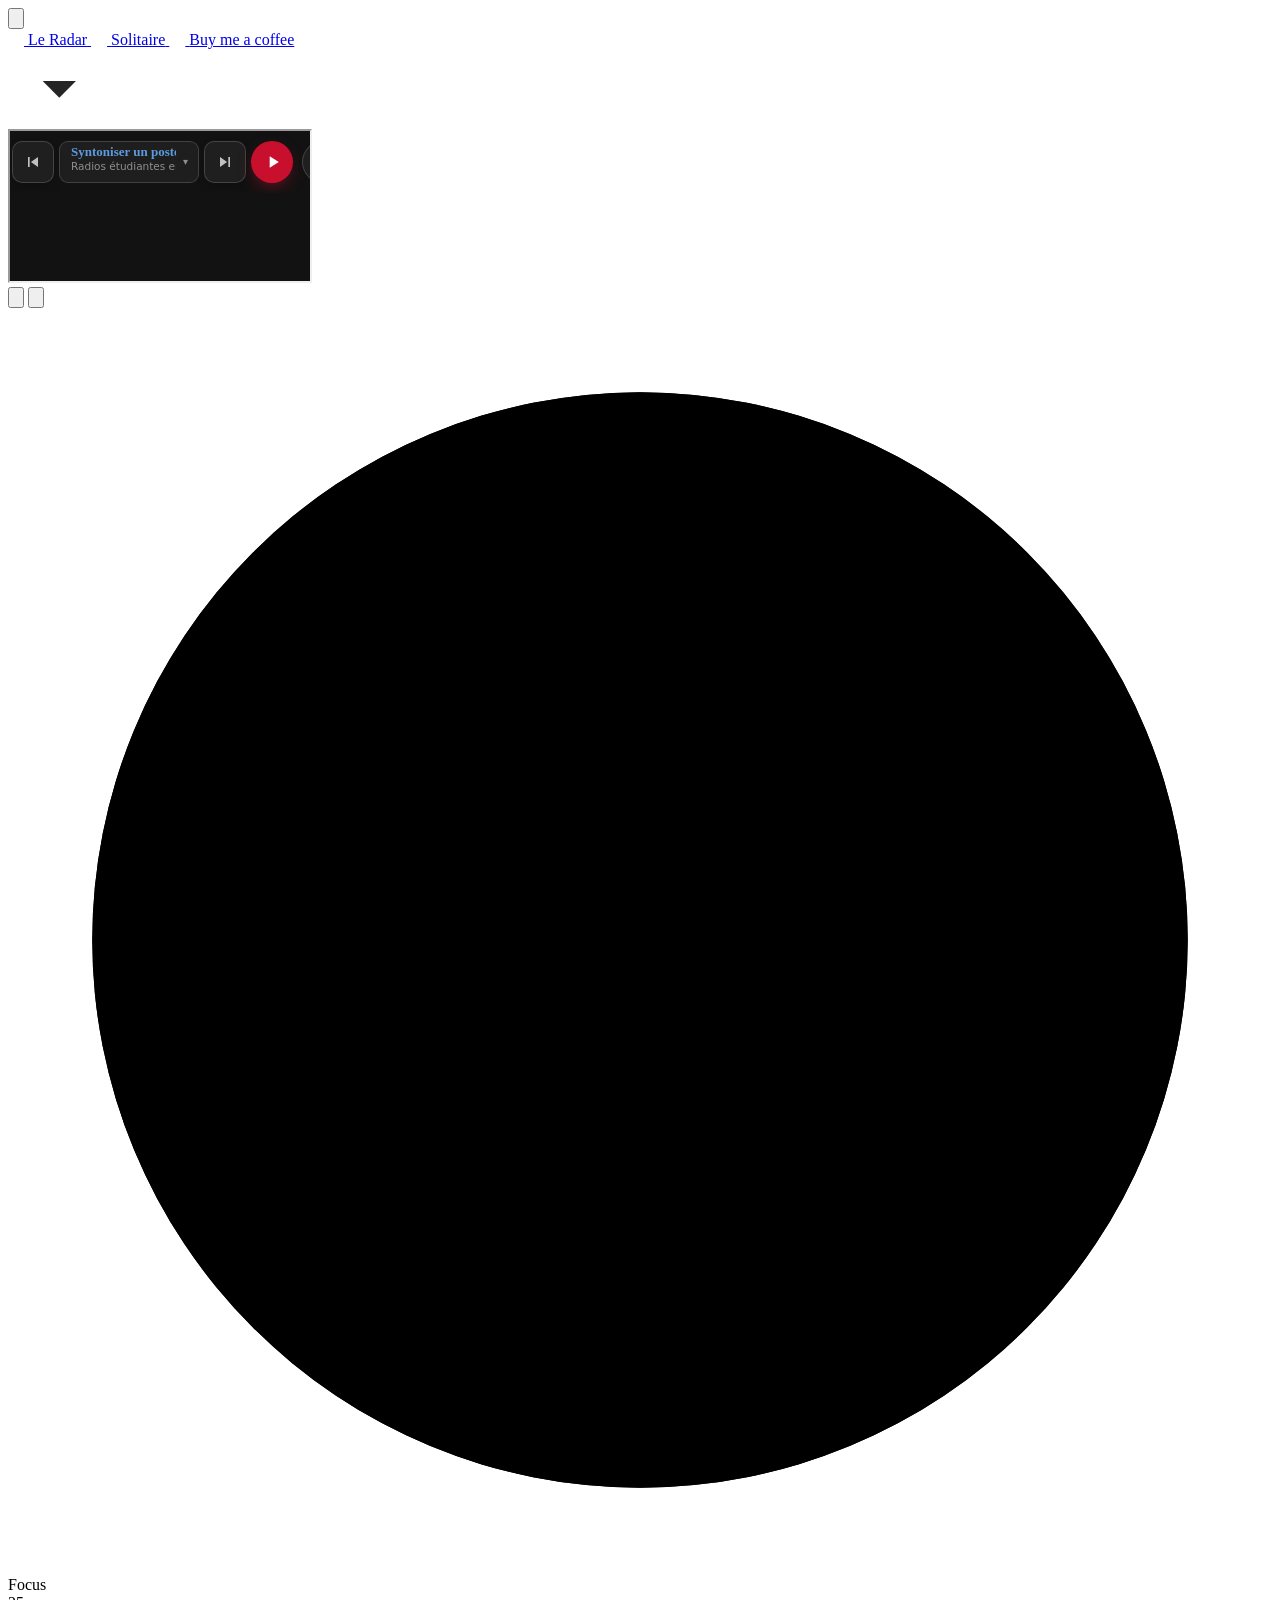
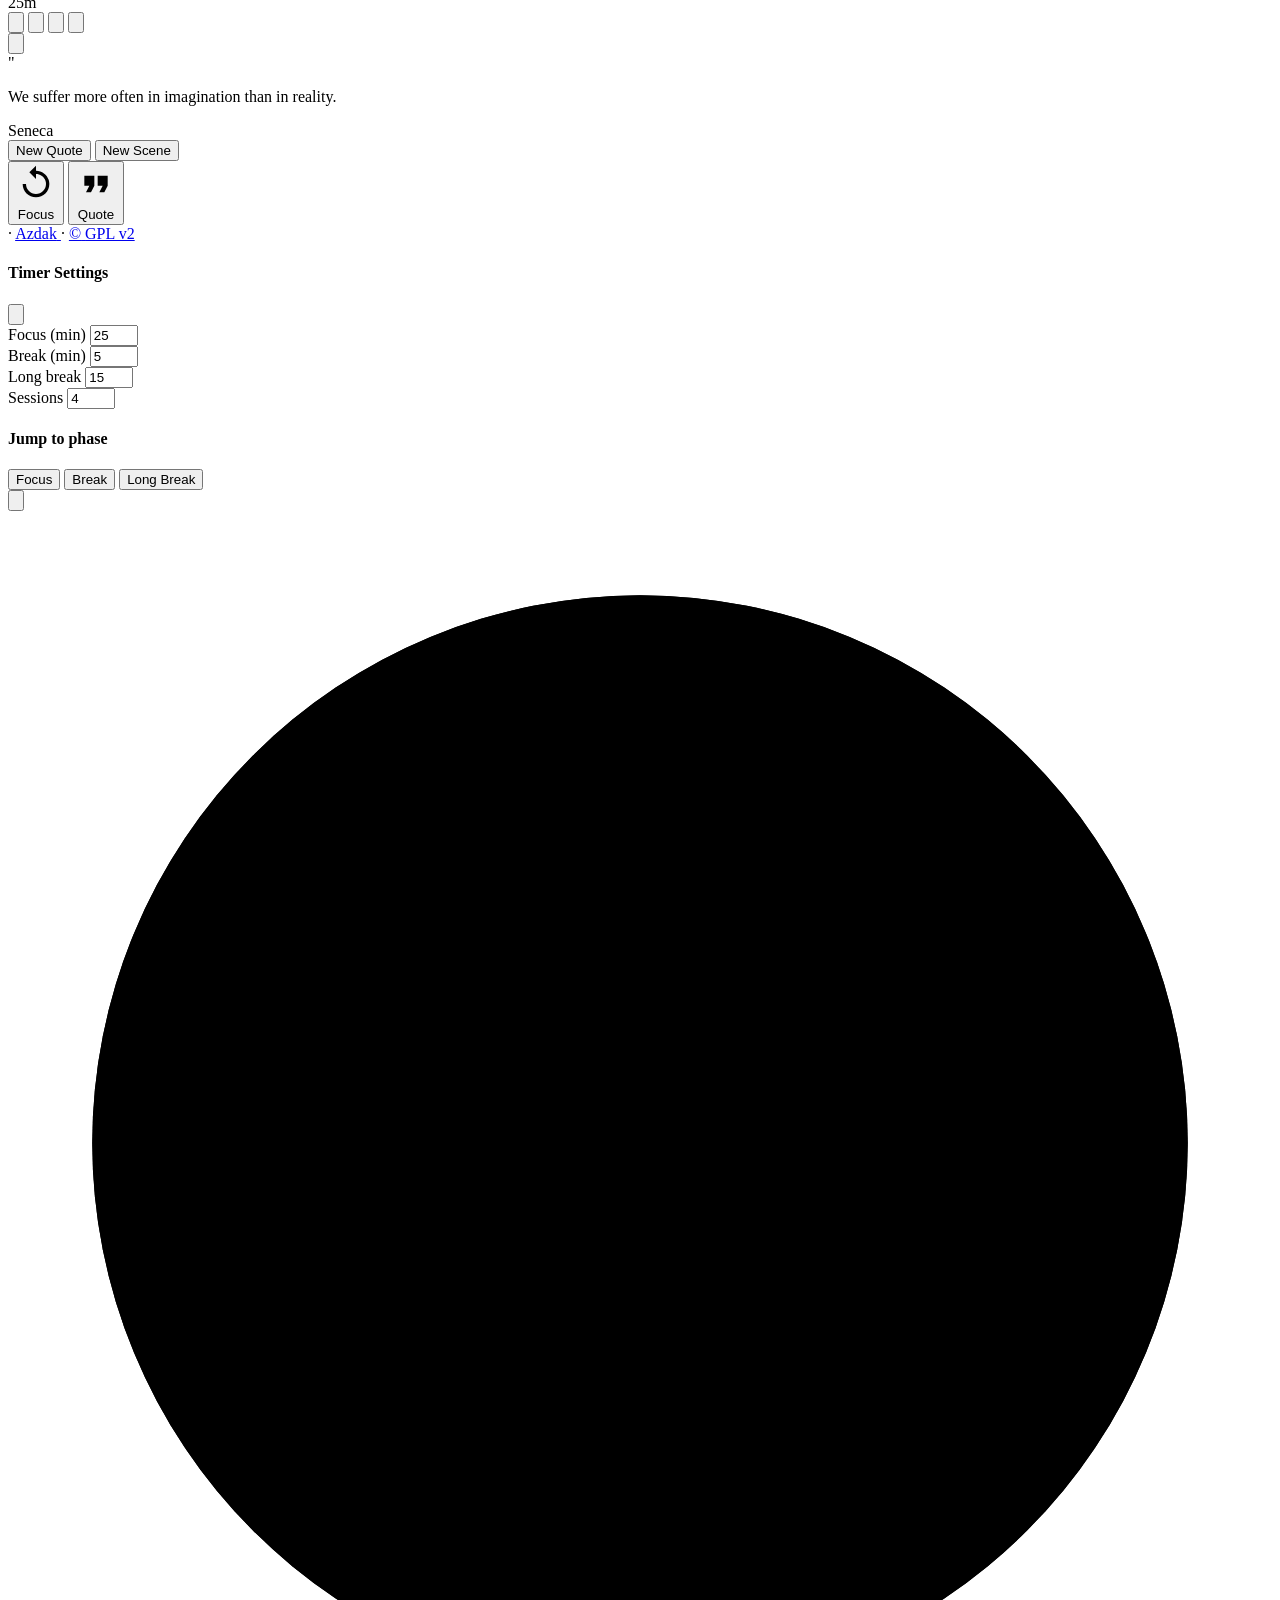
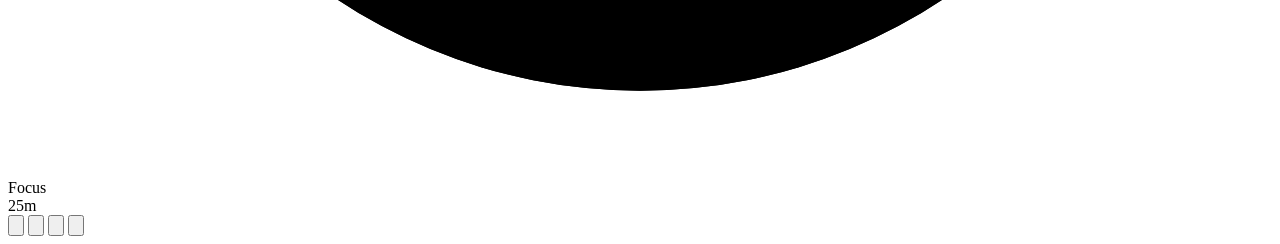
==== commit 780225bb: "fix(bookmarks): set stable titles and fresh icons" ====
--- a/pomo/index.html
+++ b/pomo/index.html
@@ -4,12 +4,13 @@
 <head>
 <meta charset="UTF-8">
 <meta name="viewport" content="width=device-width, initial-scale=1.0, viewport-fit=cover">
-<title>Pomodoro — Focus Timer | Le Radar</title>
+<title>Pomo</title>
 
 <!-- Favicons — 🍅 Twemoji on dark rounded tile (same approach as Le Radar tab icons) -->
-<link rel="icon" href="favicon.svg" type="image/svg+xml" sizes="any">
-<link rel="icon" href="favicon-32x32.png" sizes="32x32" type="image/png">
-<link rel="icon" href="favicon-96x96.png" sizes="96x96" type="image/png">
+<link rel="icon" href="favicon.svg?v=2" type="image/svg+xml" sizes="any">
+<link rel="icon" href="favicon-32x32.png?v=2" sizes="32x32" type="image/png">
+<link rel="icon" href="favicon-96x96.png?v=2" sizes="96x96" type="image/png">
+<link rel="shortcut icon" href="favicon.ico?v=2">
 <link rel="apple-touch-icon" href="apple-touch-icon.png" sizes="180x180">
 <meta name="apple-mobile-web-app-title" content="Pomodoro">
 <meta name="application-name" content="Pomodoro">
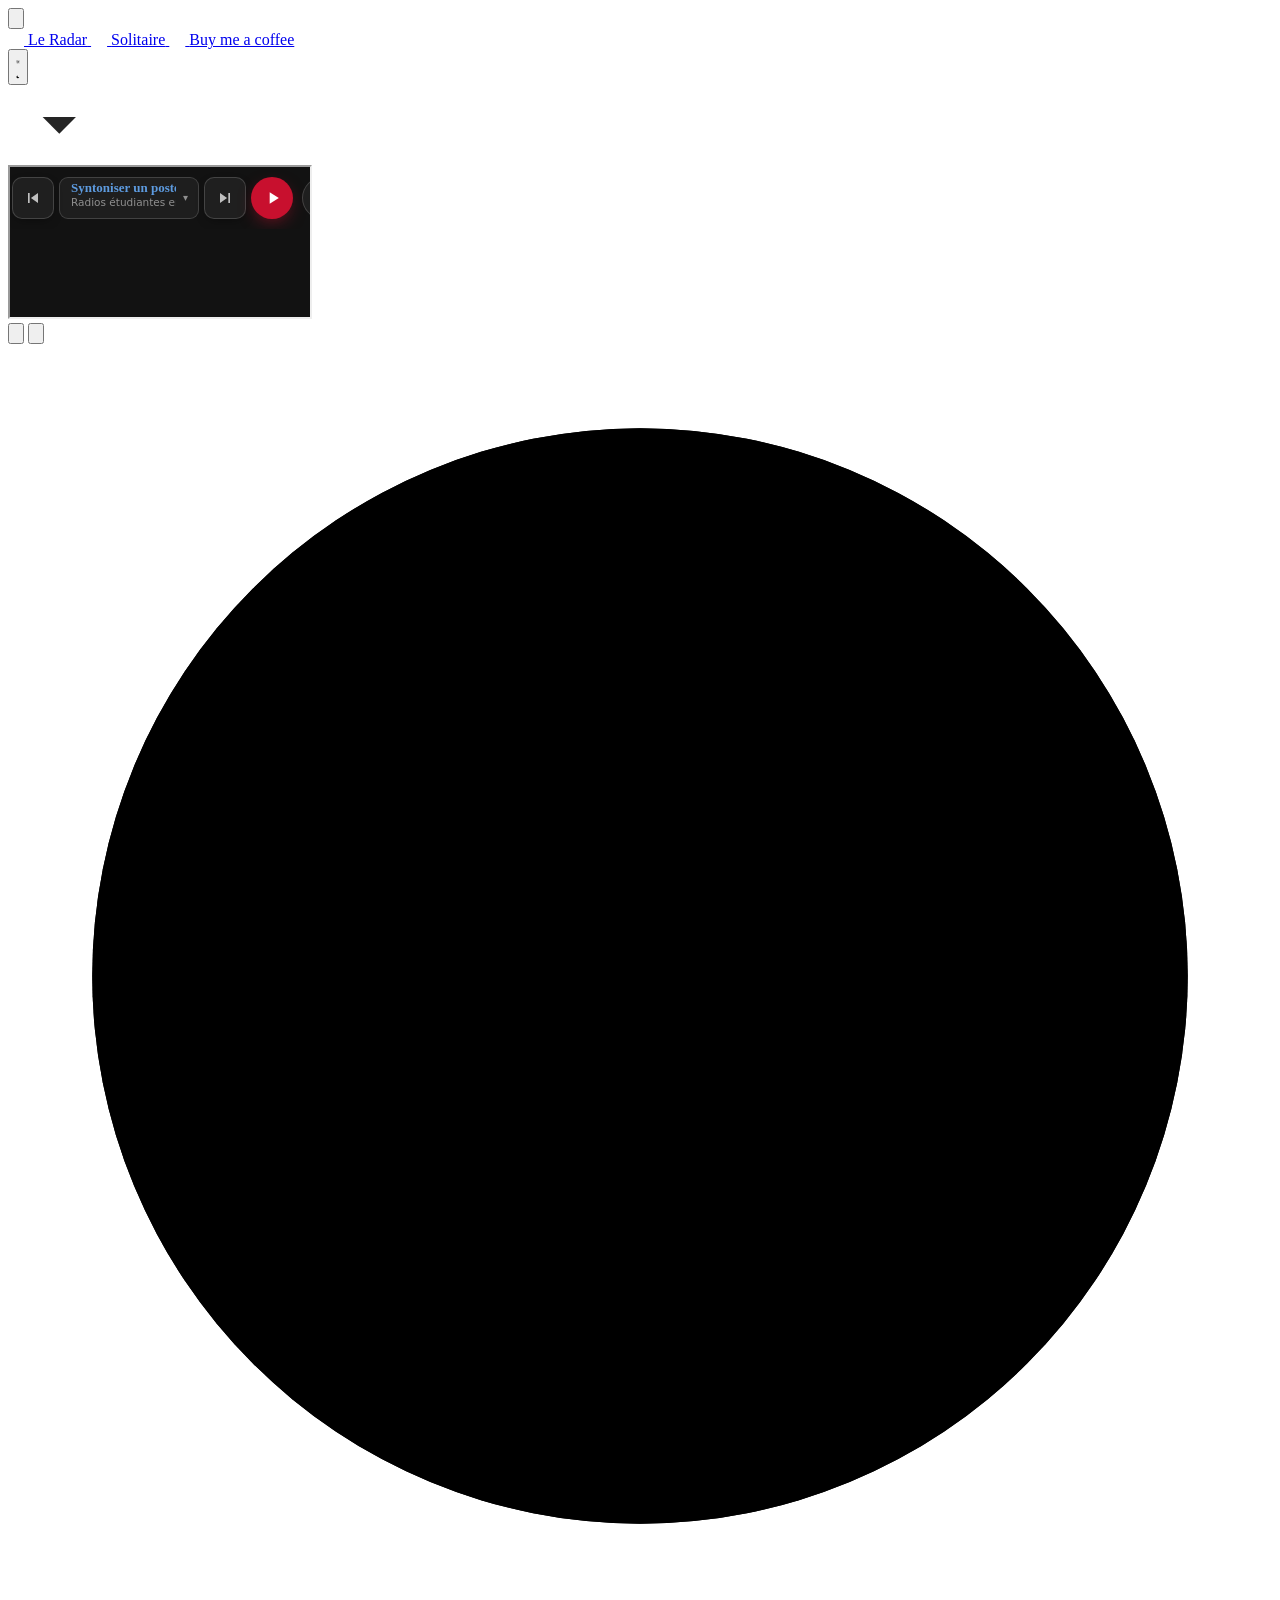
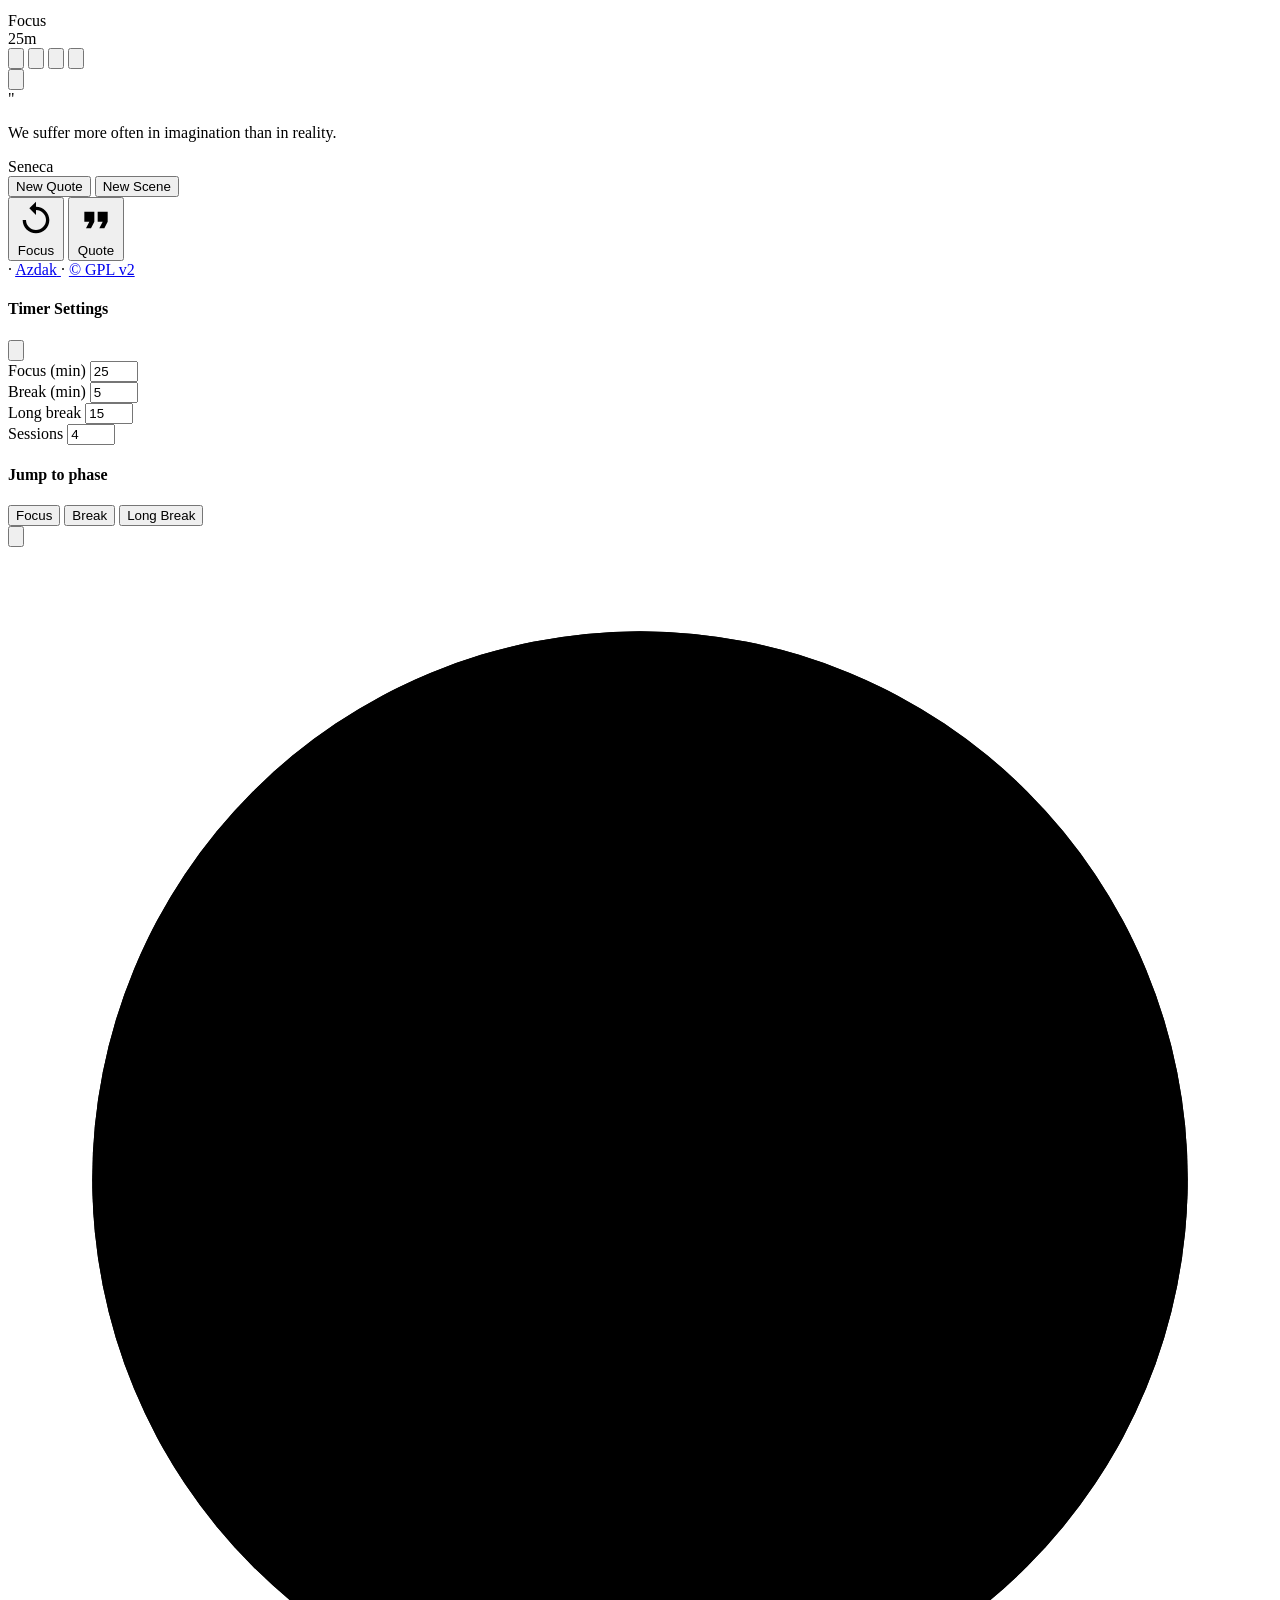
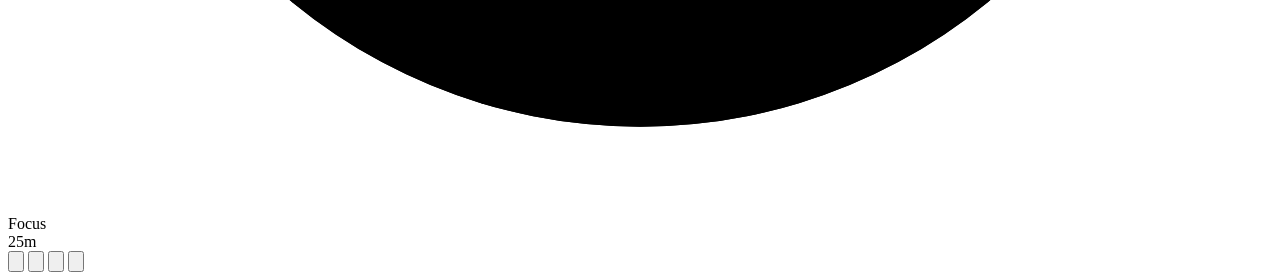
==== commit 8e344c38: "feat(analytics): add Umami with local opt-out" ====
--- a/pomo/index.html
+++ b/pomo/index.html
@@ -15,9 +15,18 @@
 <meta name="apple-mobile-web-app-title" content="Pomodoro">
 <meta name="application-name" content="Pomodoro">
 <link rel="manifest" href="site.webmanifest">
-<meta name="theme-color" content="#8b6f4e" media="(prefers-color-scheme: light)">
-<meta name="theme-color" content="#1a1816" media="(prefers-color-scheme: dark)">
-<meta http-equiv="Content-Security-Policy" content="default-src 'self'; script-src 'self'; style-src 'self' https://fonts.googleapis.com; font-src 'self' https://fonts.gstatic.com; img-src 'self' data: blob: https://images.unsplash.com https://images.pexels.com https://upload.wikimedia.org https://commons.wikimedia.org; connect-src 'self' https://api.mymemory.translated.net https://translate.googleapis.com https://libretranslate.com; frame-src 'self' https://le-radar.ca https://azdak919.github.io http://127.0.0.1:8888 http://localhost:8888 http://127.0.0.1:8080 http://localhost:8080; object-src 'none'; base-uri 'self'; form-action 'none'">
+<meta name="theme-color" content="#8b6f4e" id="meta-theme-color">
+<script>
+/* Appliquer le thème avant paint (même clé que Le Radar : req-theme) */
+(function () {
+  try {
+    var saved = localStorage.getItem('req-theme');
+    var dark = saved ? saved === 'dark' : matchMedia('(prefers-color-scheme: dark)').matches;
+    document.documentElement.setAttribute('data-theme', dark ? 'dark' : 'light');
+  } catch (e) {}
+})();
+</script>
+<meta http-equiv="Content-Security-Policy" content="default-src 'self'; script-src 'self' https://cloud.umami.is; style-src 'self' https://fonts.googleapis.com; font-src 'self' https://fonts.gstatic.com; img-src 'self' data: blob: https://images.unsplash.com https://images.pexels.com https://upload.wikimedia.org https://commons.wikimedia.org; connect-src 'self' https://api.mymemory.translated.net https://translate.googleapis.com https://libretranslate.com https://cloud.umami.is https://gateway.umami.is; frame-src 'self' https://le-radar.ca https://azdak919.github.io http://127.0.0.1:8888 http://localhost:8888 http://127.0.0.1:8080 http://localhost:8080; object-src 'none'; base-uri 'self'; form-action 'none'">
 
 <!-- Open Source Fonts from Google Fonts -->
 
@@ -55,6 +64,8 @@
   }
 })();
 </script>
+  <script defer src="../analytics-preferences.js"></script>
+  <script defer src="https://cloud.umami.is/script.js" data-website-id="32751d96-0b15-4e05-9b08-a04a333a1cde"></script>
 </head>
 
 <body>
@@ -94,6 +105,10 @@
     </a>
     </div>
     <div class="app-toolbar-divider" aria-hidden="true"></div>
+    <button class="toolbar-btn theme-toggle" id="theme-toggle" type="button" aria-label="Mode clair / sombre" title="Mode clair / sombre">
+      <svg class="ico-sun" viewBox="0 0 24 24" fill="none" stroke="currentColor" stroke-width="2" stroke-linecap="round" aria-hidden="true"><circle cx="12" cy="12" r="4"/><path d="M12 2v2M12 20v2M4.93 4.93l1.41 1.41M17.66 17.66l1.41 1.41M2 12h2M20 12h2M6.34 17.66l-1.41 1.41M19.07 4.93l-1.41 1.41"/></svg>
+      <svg class="ico-moon hidden" viewBox="0 0 24 24" fill="currentColor" aria-hidden="true"><path d="M21 12.79A9 9 0 1 1 11.21 3 7 7 0 0 0 21 12.79z"/></svg>
+    </button>
     <div class="lang-selector translate-control radar-translate-control--app notranslate" id="translate-control" translate="no">
       <button class="lang-btn toolbar-btn translate-toggle" id="lang-btn" aria-label="Change language" aria-haspopup="listbox" aria-expanded="false" aria-controls="lang-dropdown" type="button">
         <svg viewBox="0 0 24 24" aria-hidden="true"><path d="M12.87 15.07l-2.54-2.51.03-.03A17.52 17.52 0 0014.07 6H17V4h-7V2H8v2H1v2h11.17C11.5 7.92 10.44 9.75 9 11.35 8.07 10.32 7.3 9.19 6.69 8h-2c.73 1.63 1.73 3.17 2.98 4.56l-5.09 5.02L4 19l5-5 3.11 3.11.76-2.04zM18.5 10h-2L12 22h2l1.12-3h4.75L21 22h2l-4.5-12zm-2.62 7l1.62-4.33L19.12 17h-3.24z"/></svg>
